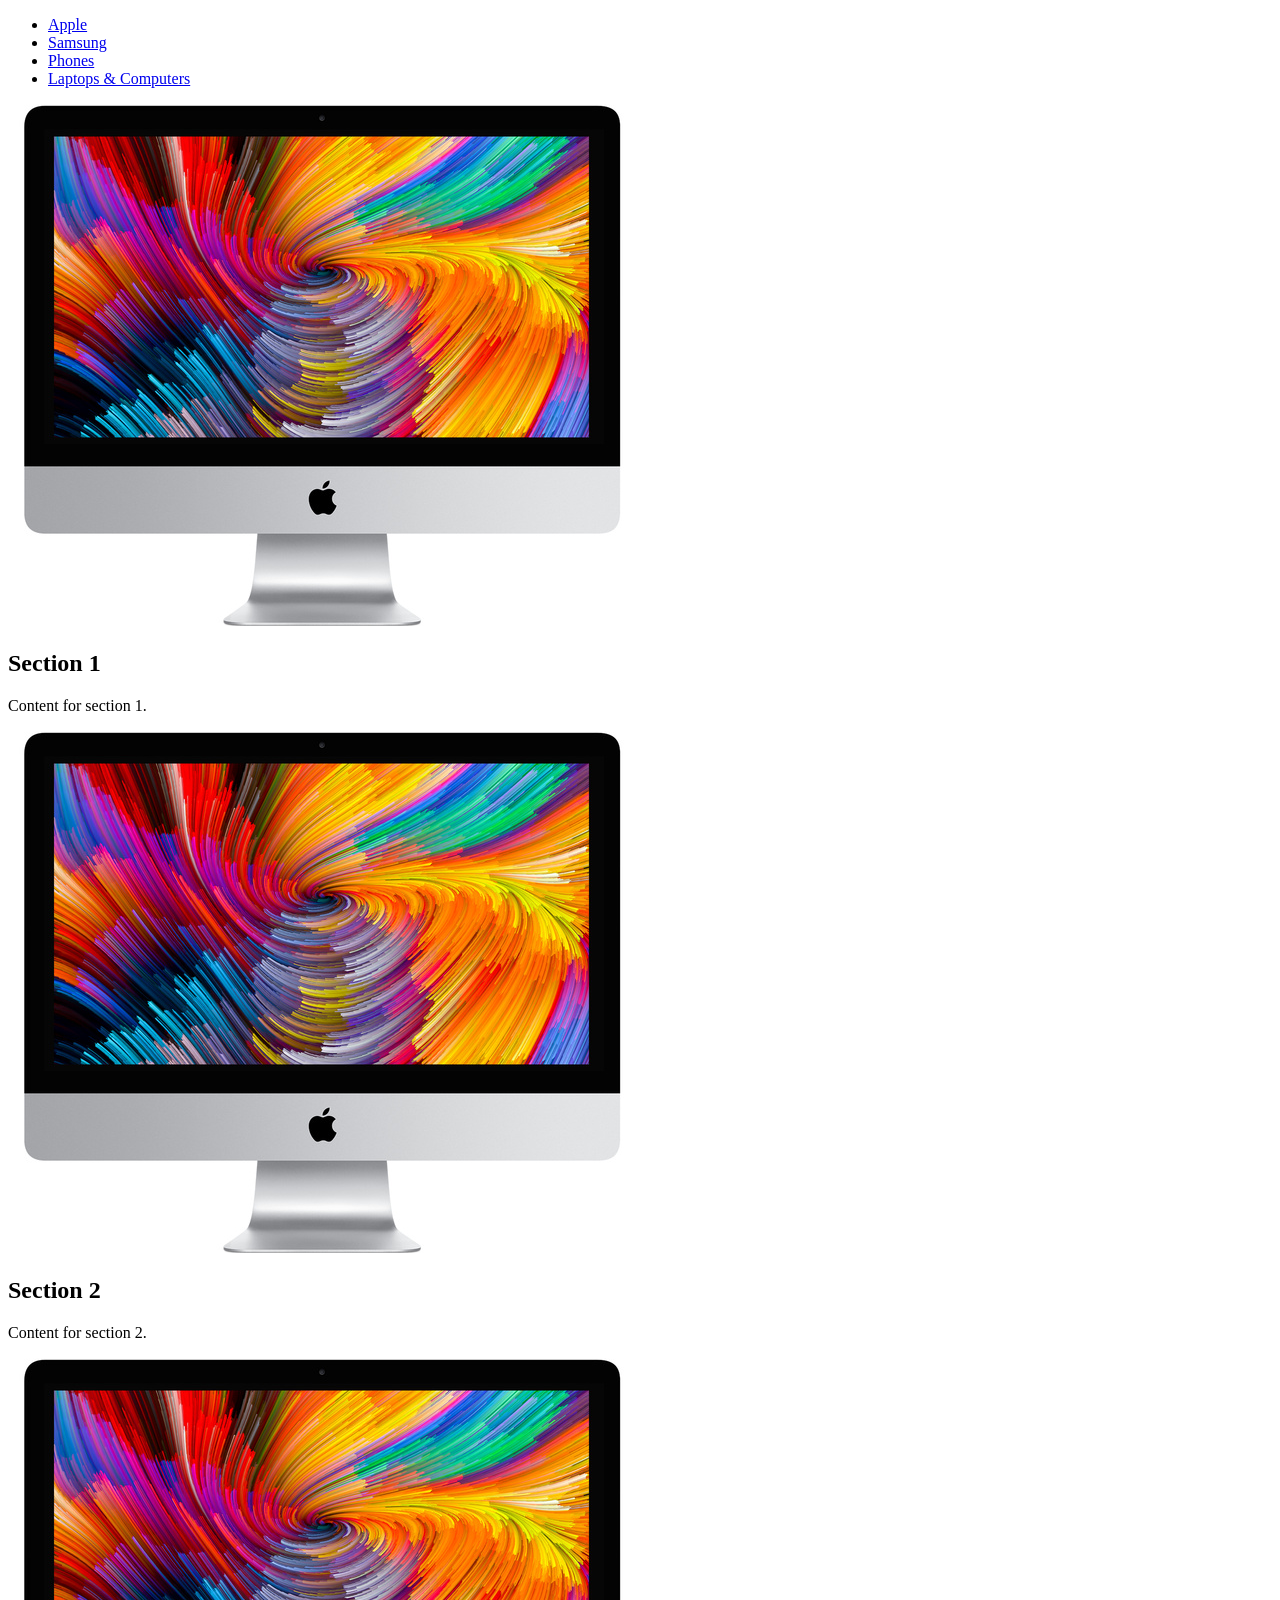
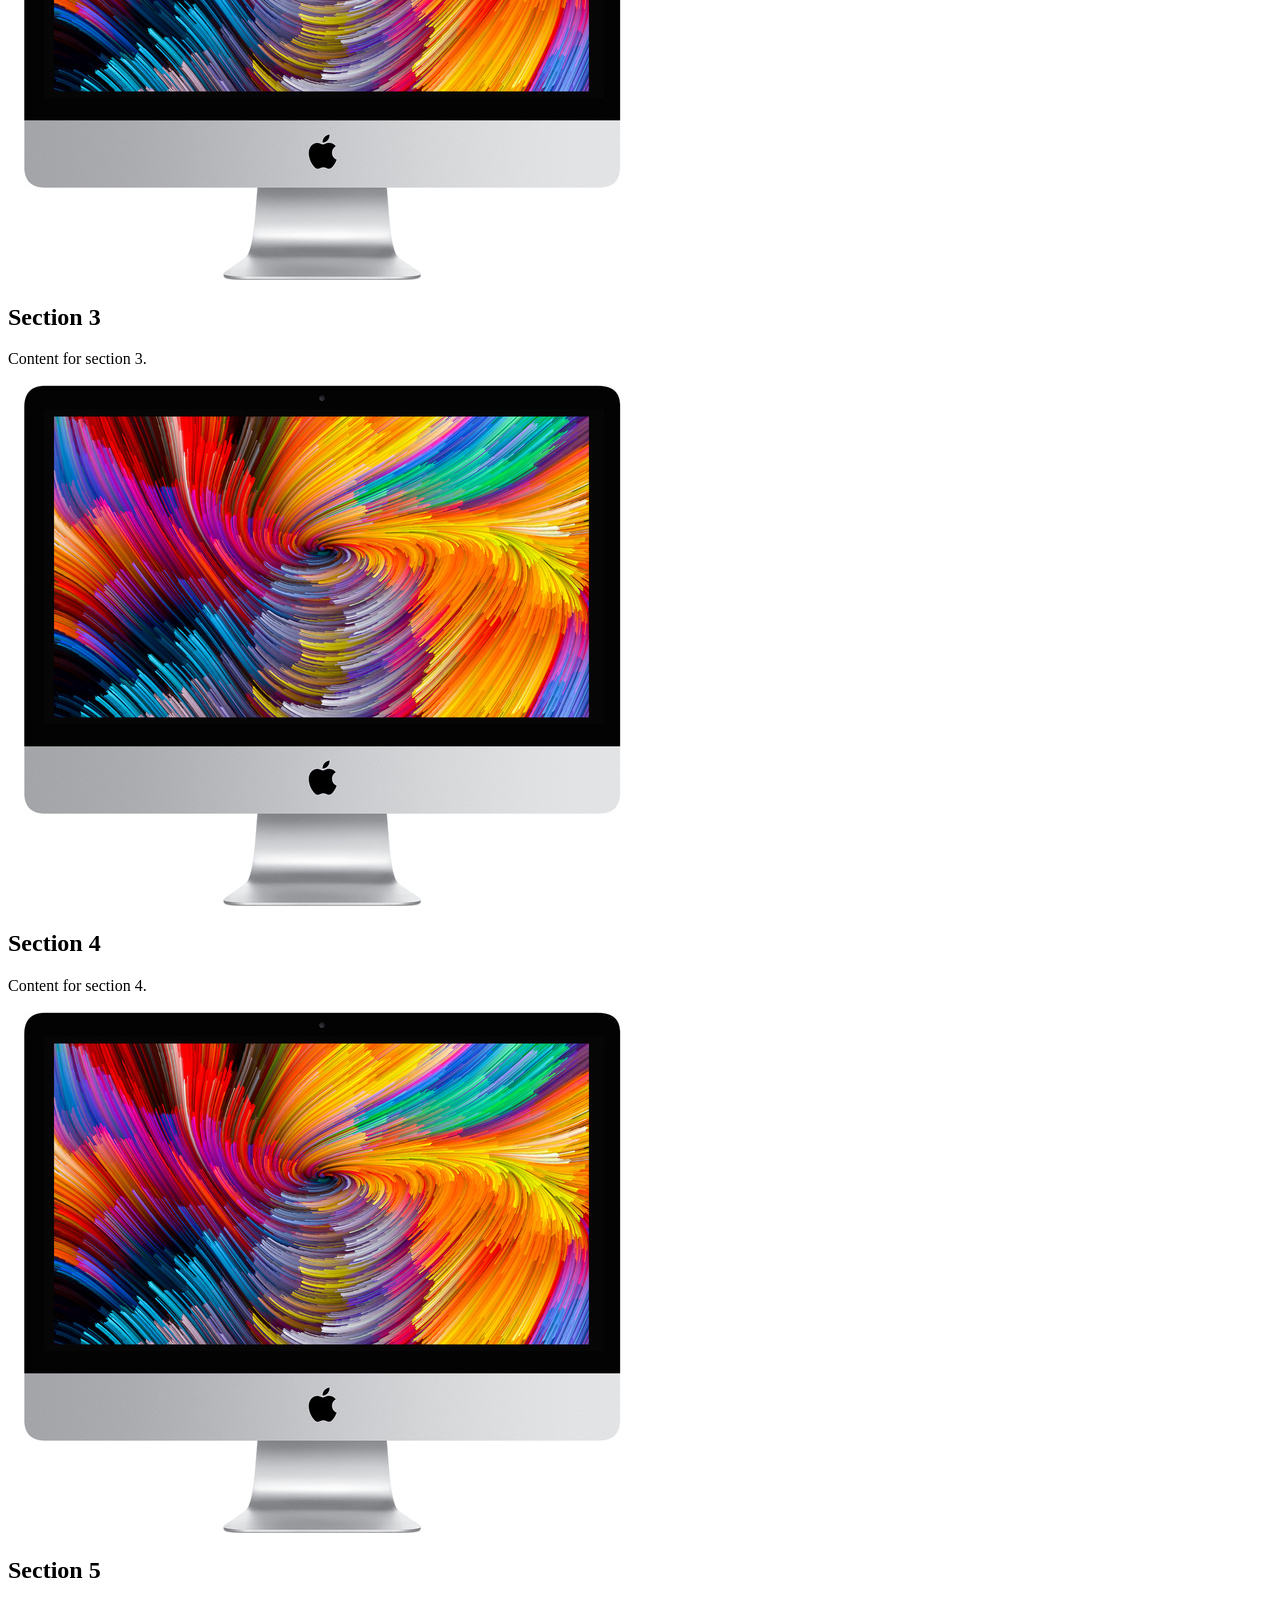
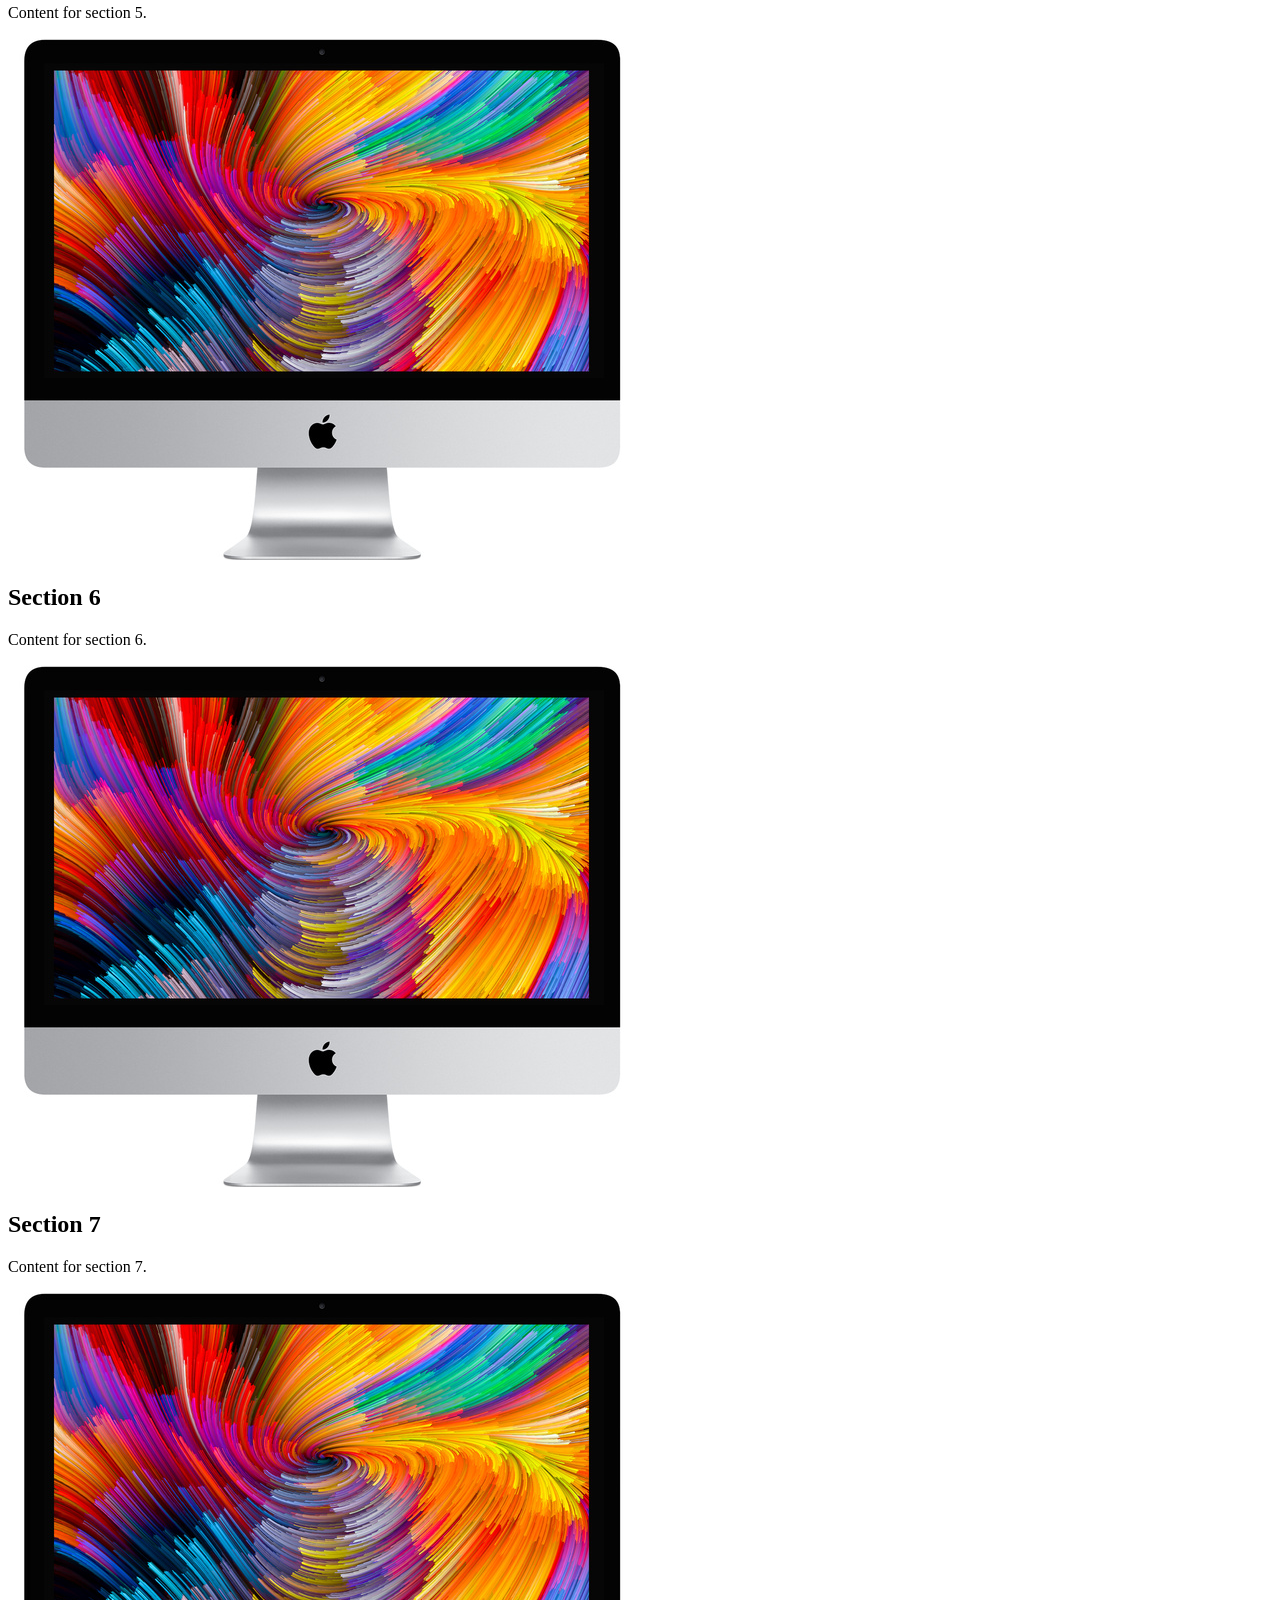
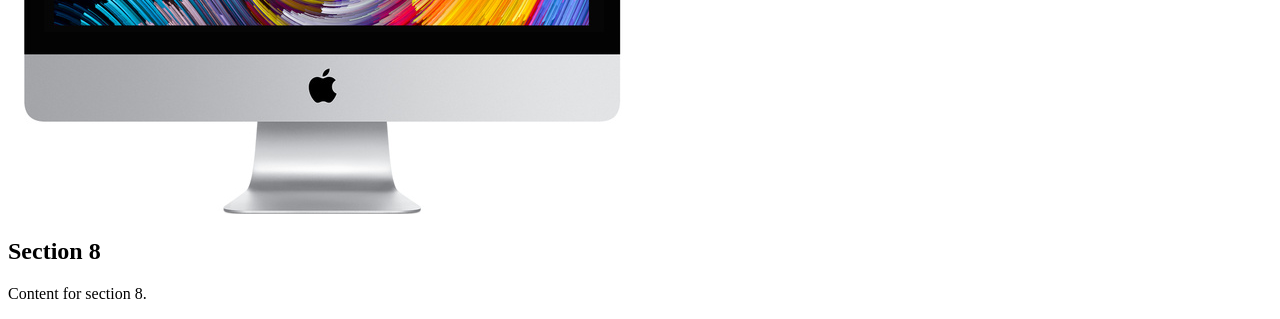
==== src/index.html @ 821ba039 "add task solution" ====
<!doctype html>
<html lang="en">
  <head>
    <meta charset="UTF-8" />
    <meta
      name="viewport"
      content="width=device-width, initial-scale=1.0"
    />
    <title>Catalog Page</title>
    <link
      rel="stylesheet"
      href="styles/index.scss"
    />
  </head>
  <body>
    <header
      class="header"
      data-qa="header"
    >
      <nav class="nav">
        <ul
          class="nav__list"
          data-qa="nav-list"
        >
          <li>
            <a
              href="#section-1"
              class="nav__link is-active"
              data-qa="nav-link-apple"
            >
              Apple
            </a>
          </li>
          <li>
            <a
              href="#section-2"
              class="nav__link"
              data-qa="nav-link-samsung"
            >
              Samsung
            </a>
          </li>
          <li>
            <a
              href="#section-3"
              class="nav__link"
              data-qa="nav-link-phones"
            >
              Phones
            </a>
          </li>
          <li>
            <a
              href="#section-4"
              class="nav__link"
              data-qa="nav-link-laptops"
            >
              Laptops & Computers
            </a>
          </li>
        </ul>
      </nav>
    </header>

    <main class="main-content">
      <section
        class="section"
        id="section-1"
        data-qa="section-1"
      >
        <img
          src="images/imac.jpeg"
          alt="Image for Section 1"
          class="section__image"
        />
        <h2>Section 1</h2>
        <p>Content for section 1.</p>
      </section>

      <section
        class="section"
        id="section-2"
        data-qa="section-2"
      >
        <img
          src="images/imac.jpeg"
          alt="Image for Section 2"
          class="section__image"
        />
        <h2>Section 2</h2>
        <p>Content for section 2.</p>
      </section>

      <section
        class="section"
        id="section-3"
        data-qa="section-3"
      >
        <img
          src="images/imac.jpeg"
          alt="Image for Section 3"
          class="section__image"
        />
        <h2>Section 3</h2>
        <p>Content for section 3.</p>
      </section>

      <section
        class="section"
        id="section-4"
        data-qa="section-4"
      >
        <img
          src="images/imac.jpeg"
          alt="Image for Section 4"
          class="section__image"
        />
        <h2>Section 4</h2>
        <p>Content for section 4.</p>
      </section>

      <section
        class="section"
        id="section-5"
        data-qa="section-5"
      >
        <img
          src="images/imac.jpeg"
          alt="Image for Section 5"
          class="section__image"
        />
        <h2>Section 5</h2>
        <p>Content for section 5.</p>
      </section>

      <section
        class="section"
        id="section-6"
        data-qa="section-6"
      >
        <img
          src="images/imac.jpeg"
          alt="Image for Section 6"
          class="section__image"
        />
        <h2>Section 6</h2>
        <p>Content for section 6.</p>
      </section>

      <section
        class="section"
        id="section-7"
        data-qa="section-7"
      >
        <img
          src="images/imac.jpeg"
          alt="Image for Section 7"
          class="section__image"
        />
        <h2>Section 7</h2>
        <p>Content for section 7.</p>
      </section>

      <section
        class="section"
        id="section-8"
        data-qa="section-8"
      >
        <img
          src="images/imac.jpeg"
          alt="Image for Section 8"
          class="section__image"
        />
        <h2>Section 8</h2>
        <p>Content for section 8.</p>
      </section>
    </main>
  </body>
</html>
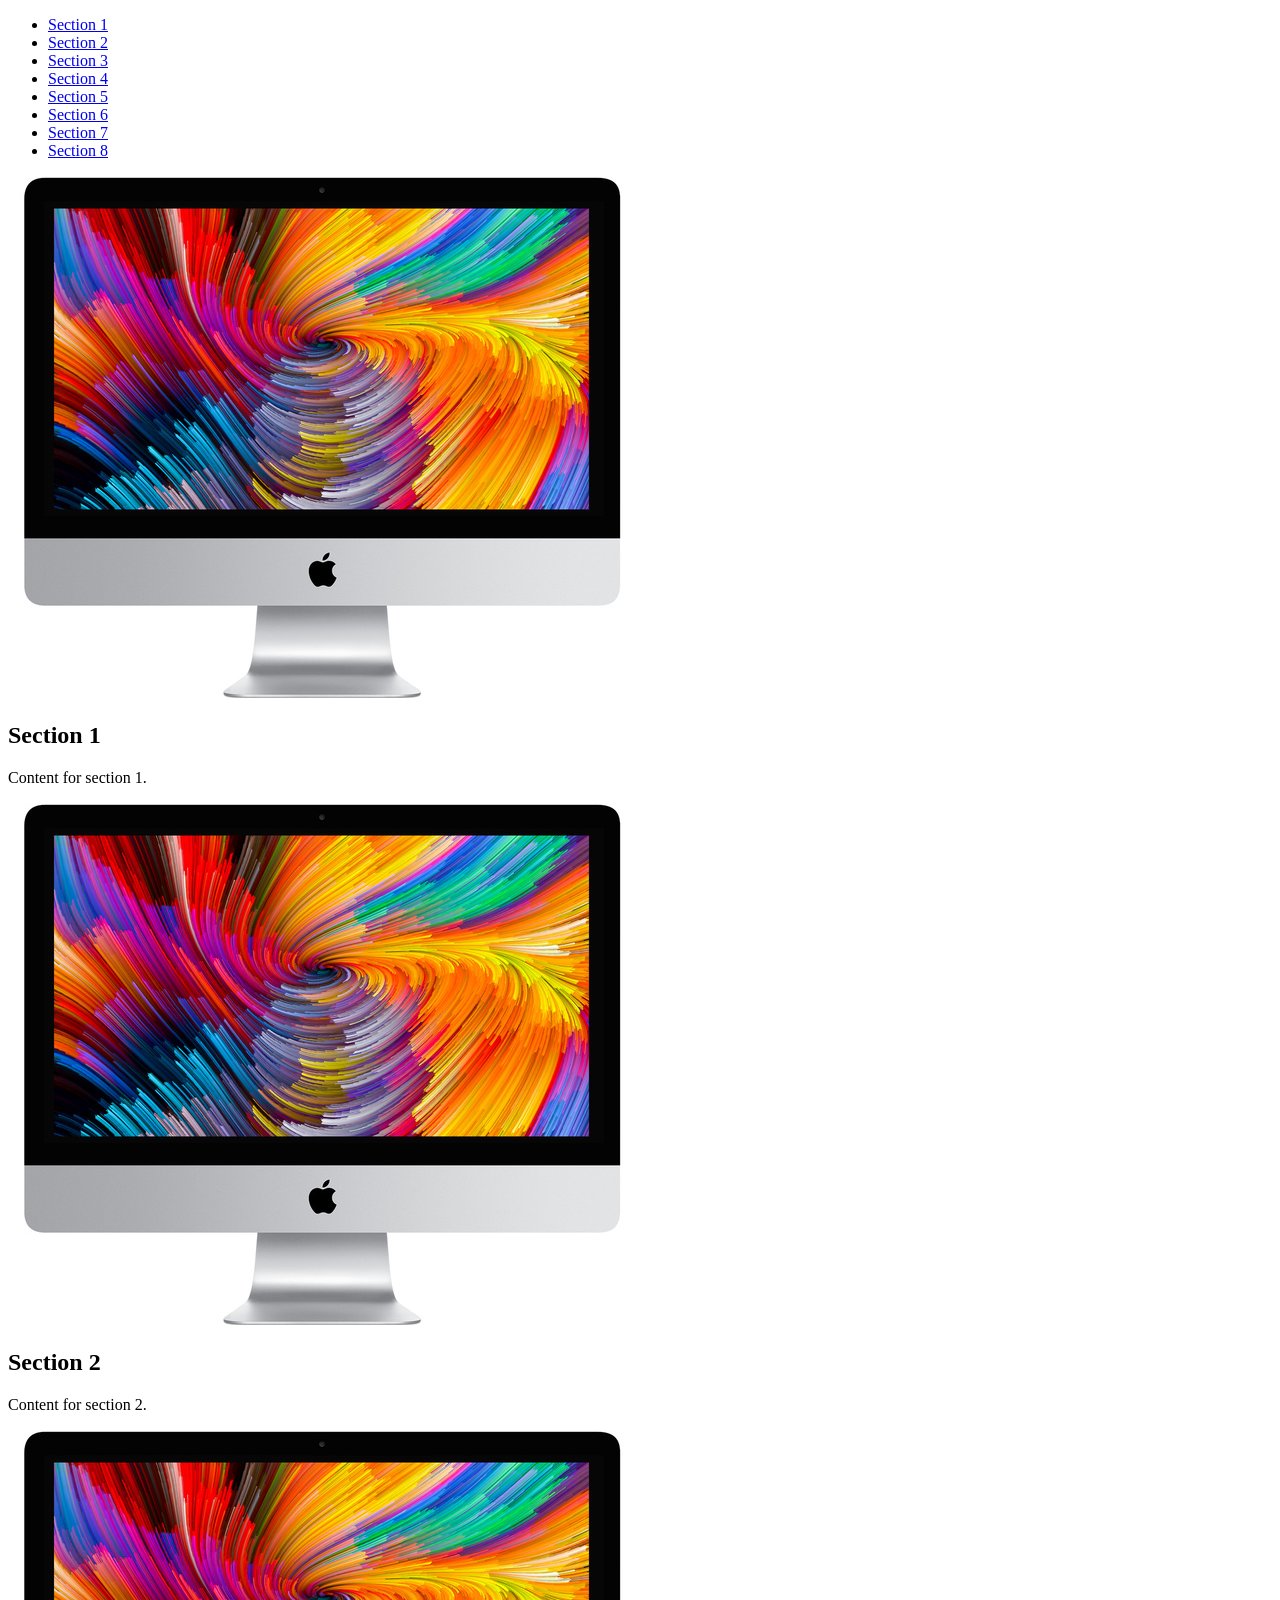
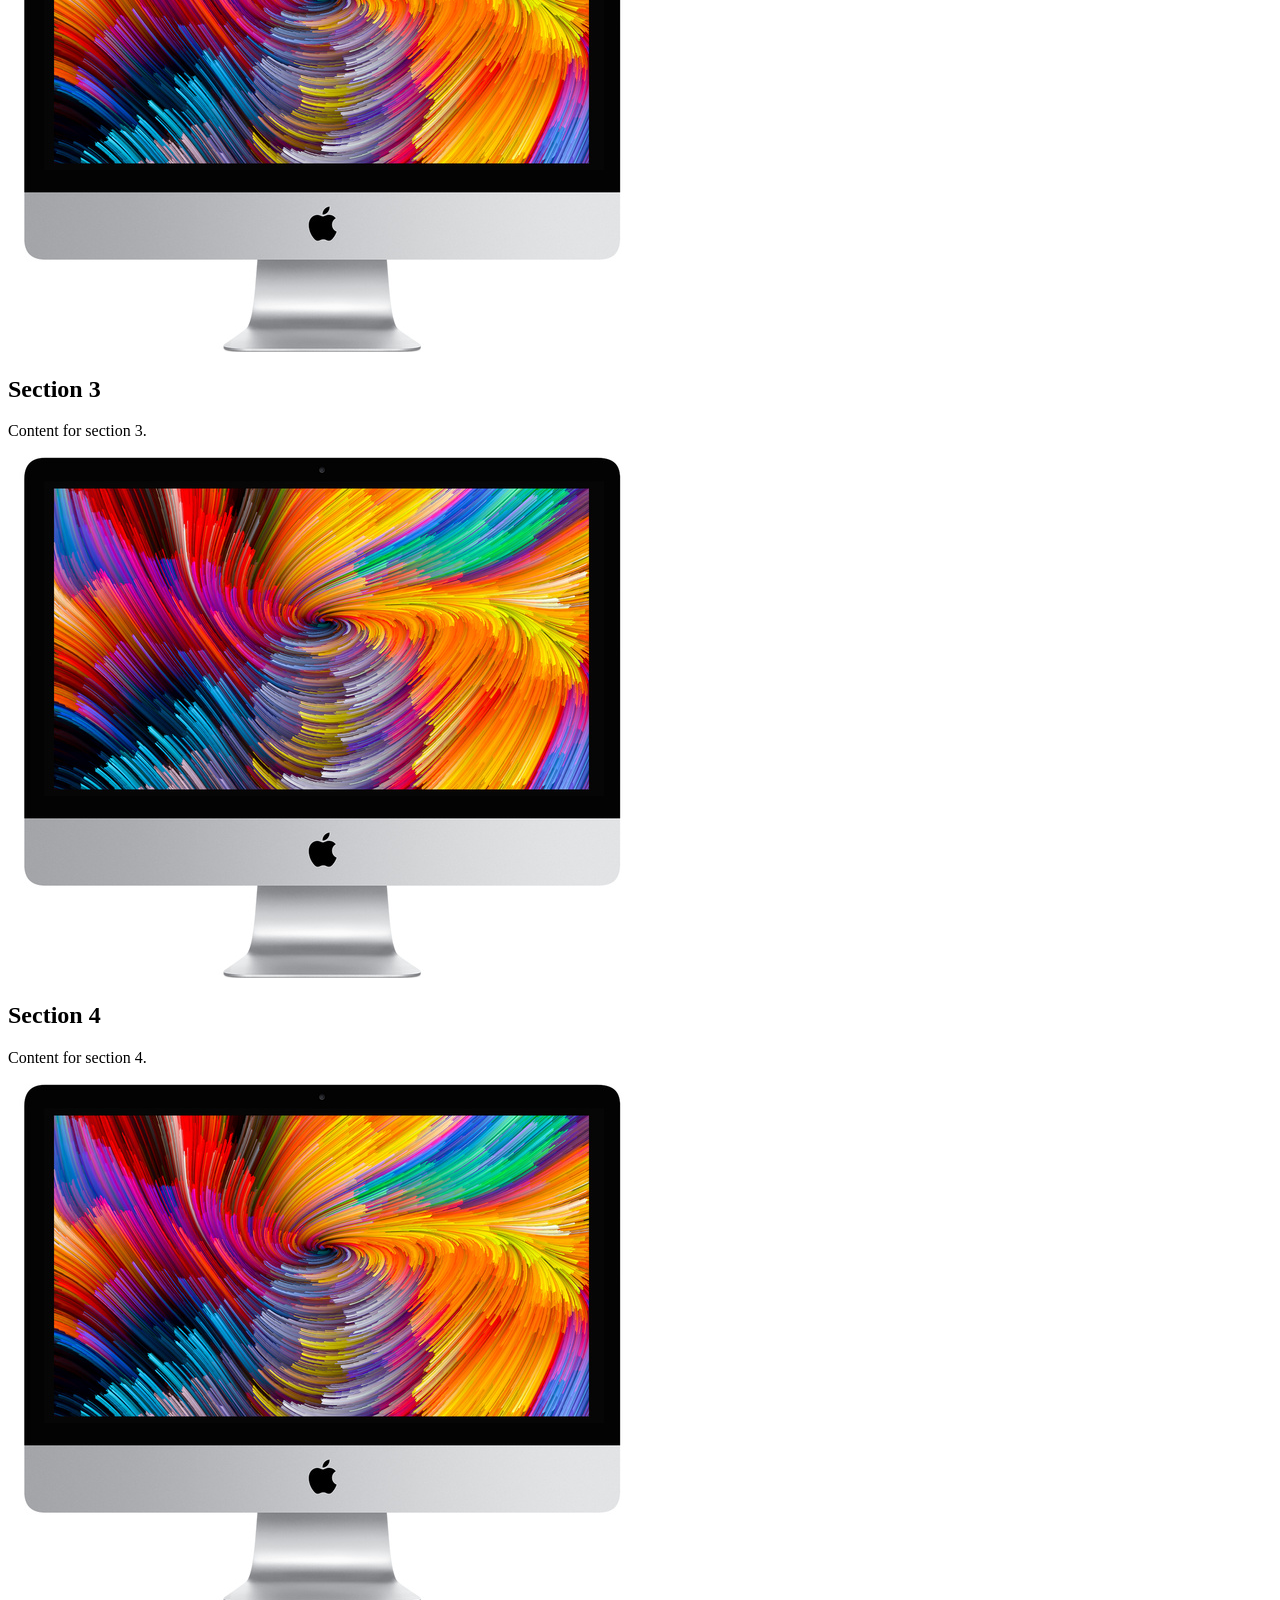
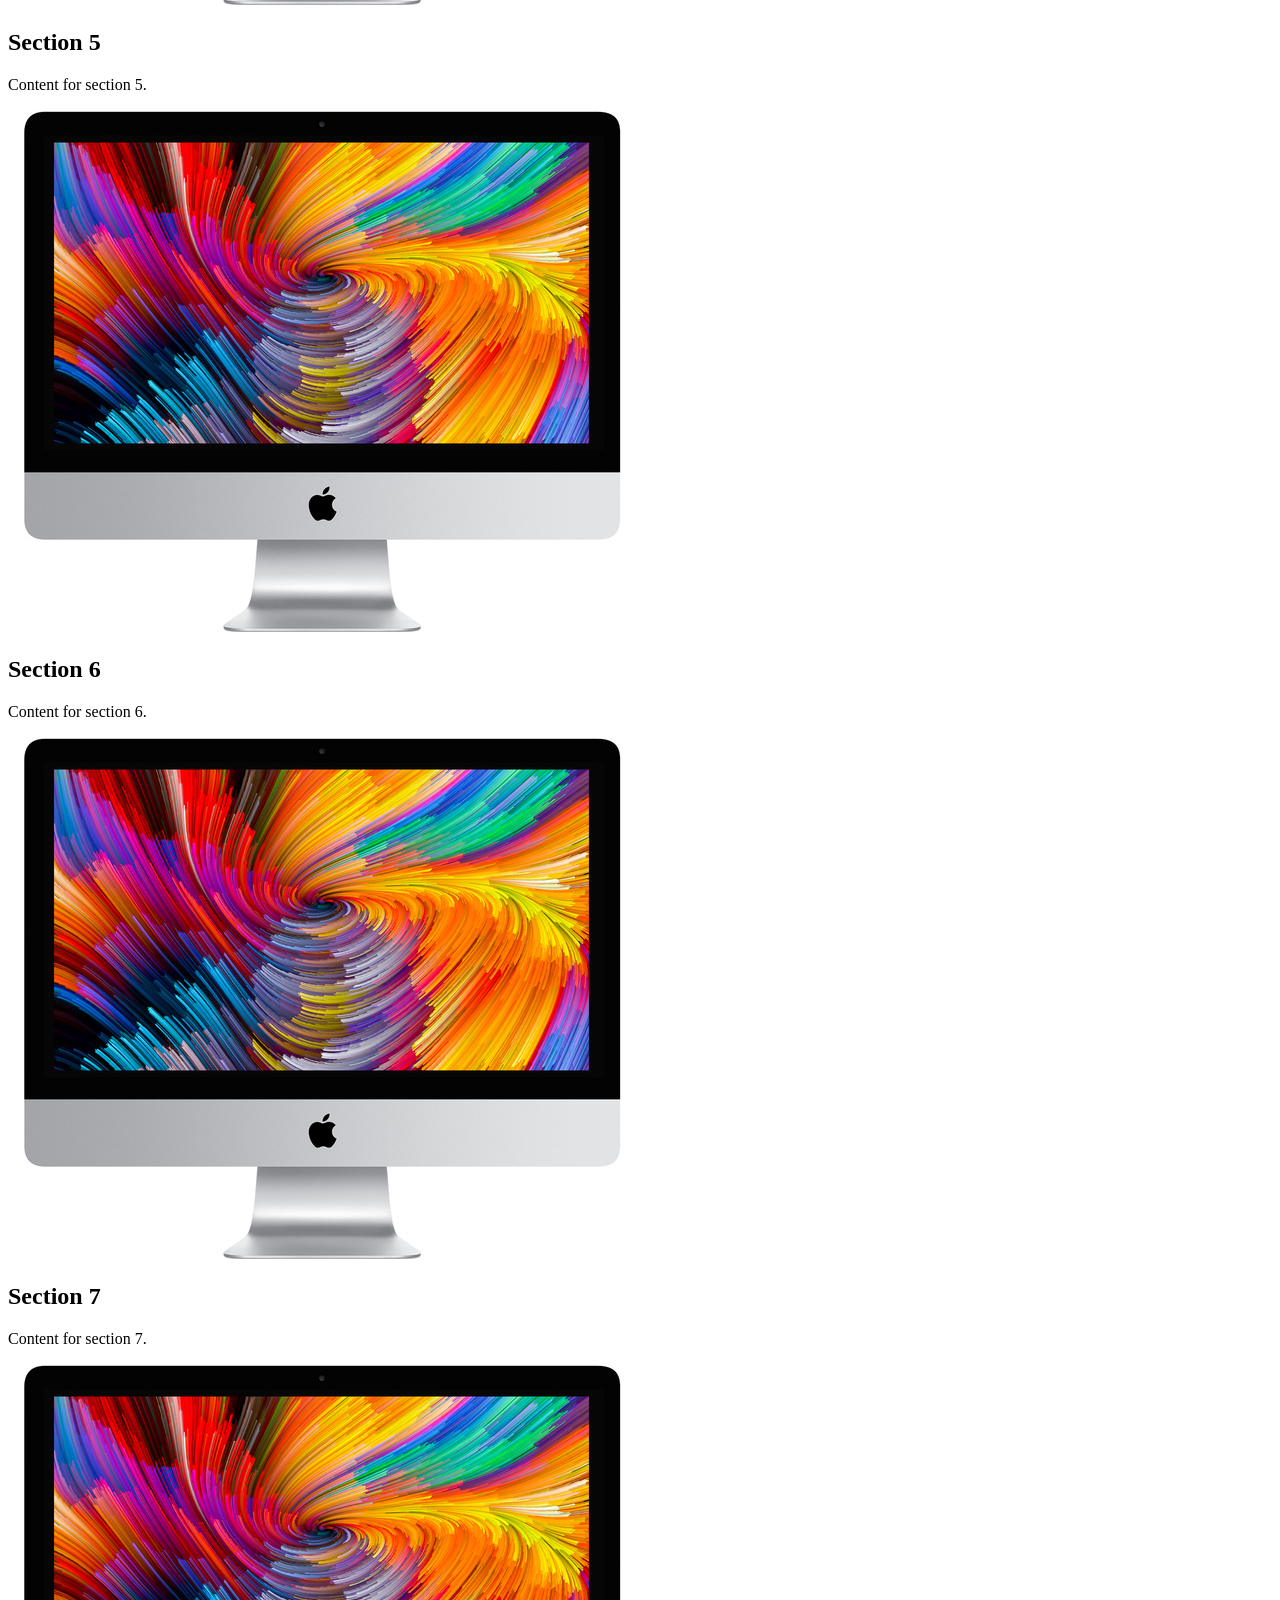
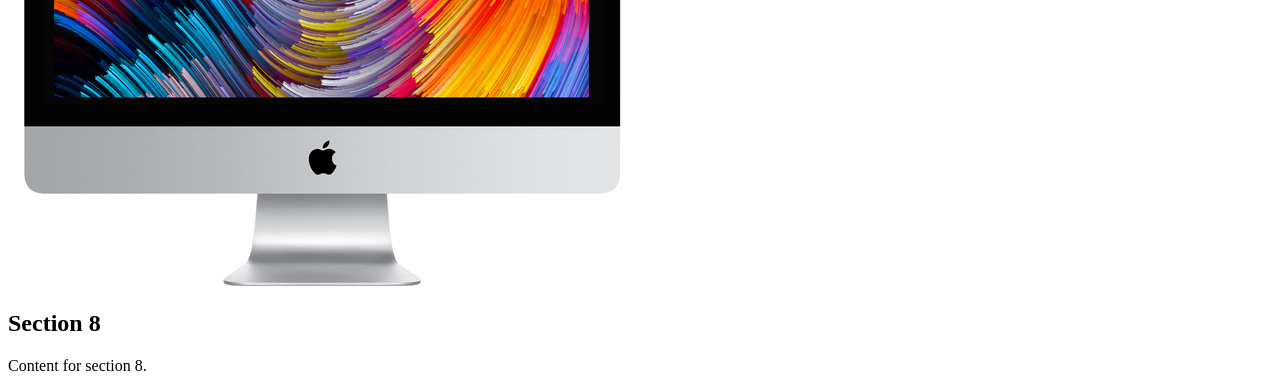
==== commit c325305c: "add task solution" ====
--- a/src/index.html
+++ b/src/index.html
@@ -28,7 +28,7 @@
               class="nav__link is-active"
               data-qa="nav-link-apple"
             >
-              Apple
+              Section 1
             </a>
           </li>
           <li>
@@ -37,7 +37,7 @@
               class="nav__link"
               data-qa="nav-link-samsung"
             >
-              Samsung
+              Section 2
             </a>
           </li>
           <li>
@@ -46,7 +46,7 @@
               class="nav__link"
               data-qa="nav-link-phones"
             >
-              Phones
+              Section 3
             </a>
           </li>
           <li>
@@ -55,7 +55,43 @@
               class="nav__link"
               data-qa="nav-link-laptops"
             >
-              Laptops & Computers
+              Section 4
+            </a>
+          </li>
+          <li>
+            <a
+              href="#section-5"
+              class="nav__link"
+              data-qa="nav-link-section-5"
+            >
+              Section 5
+            </a>
+          </li>
+          <li>
+            <a
+              href="#section-6"
+              class="nav__link"
+              data-qa="nav-link-section-6"
+            >
+              Section 6
+            </a>
+          </li>
+          <li>
+            <a
+              href="#section-7"
+              class="nav__link"
+              data-qa="nav-link-section-7"
+            >
+              Section 7
+            </a>
+          </li>
+          <li>
+            <a
+              href="#section-8"
+              class="nav__link"
+              data-qa="nav-link-section-8"
+            >
+              Section 8
             </a>
           </li>
         </ul>
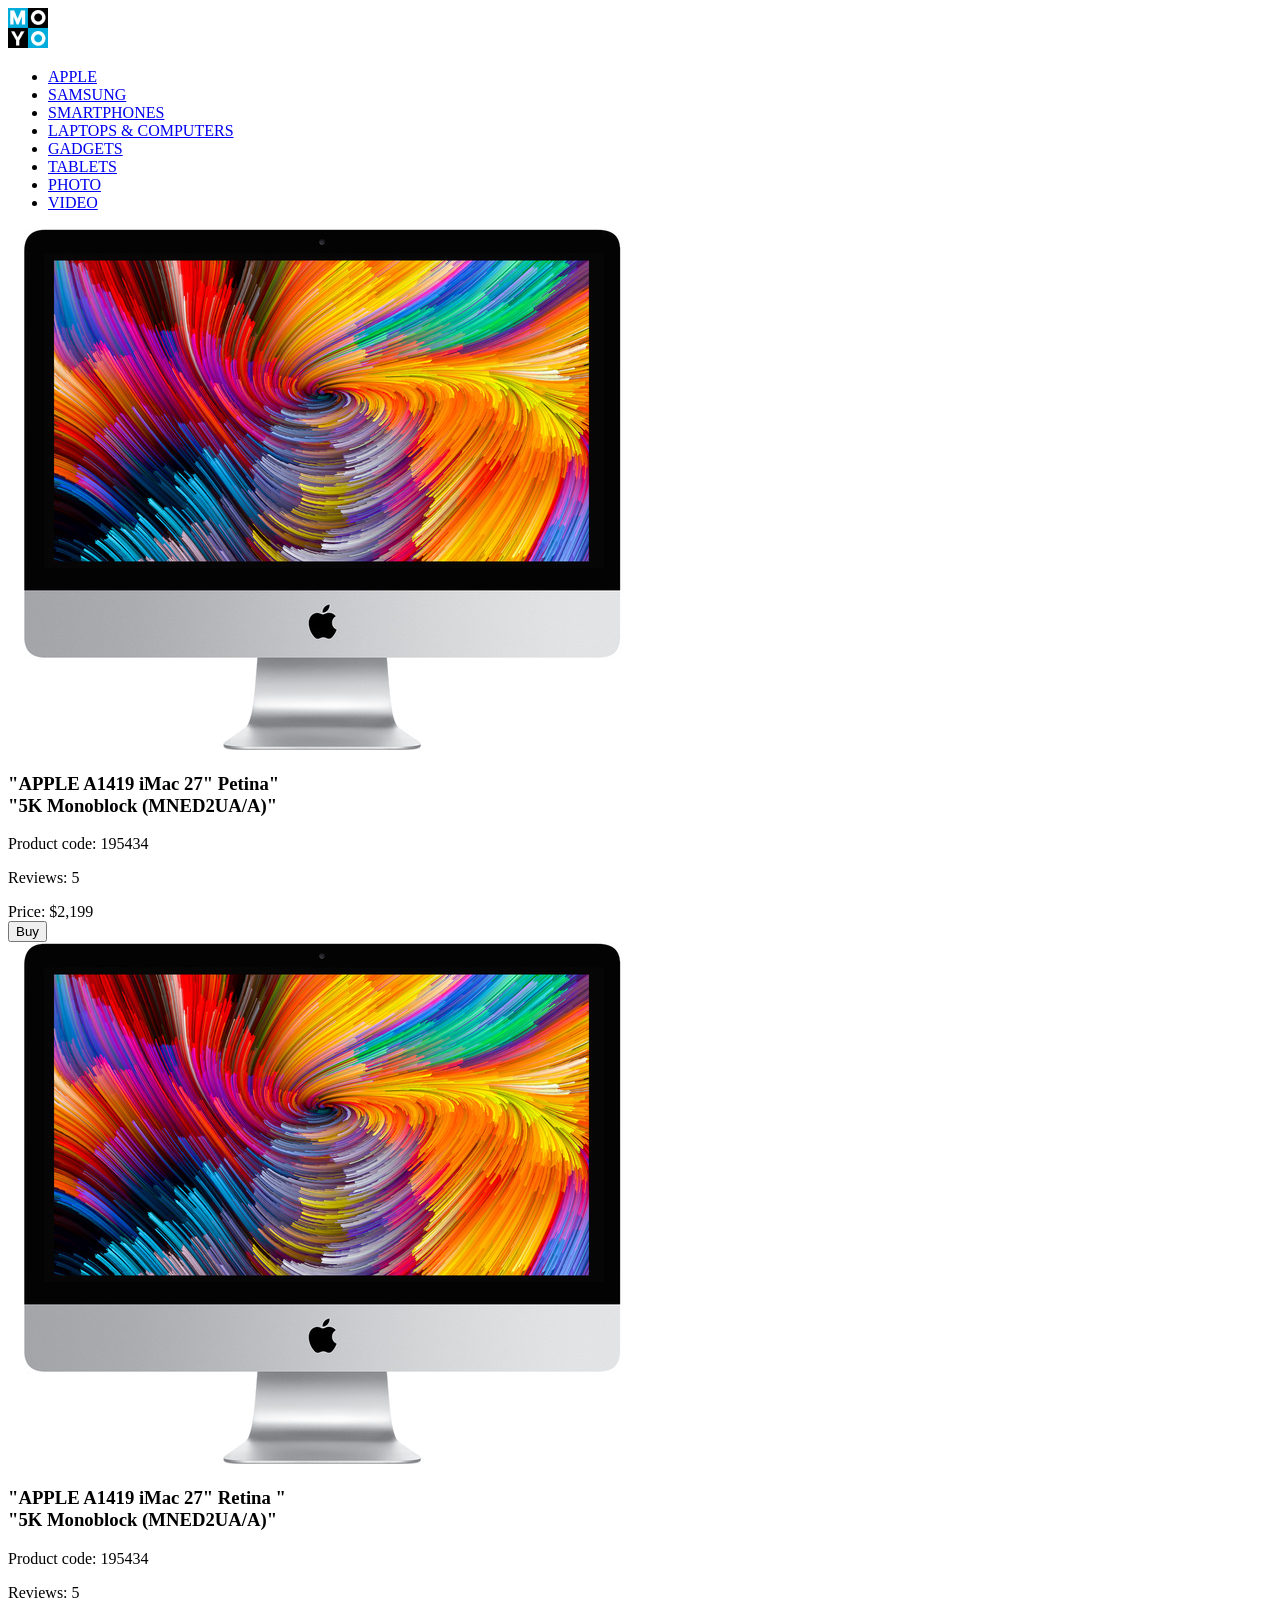
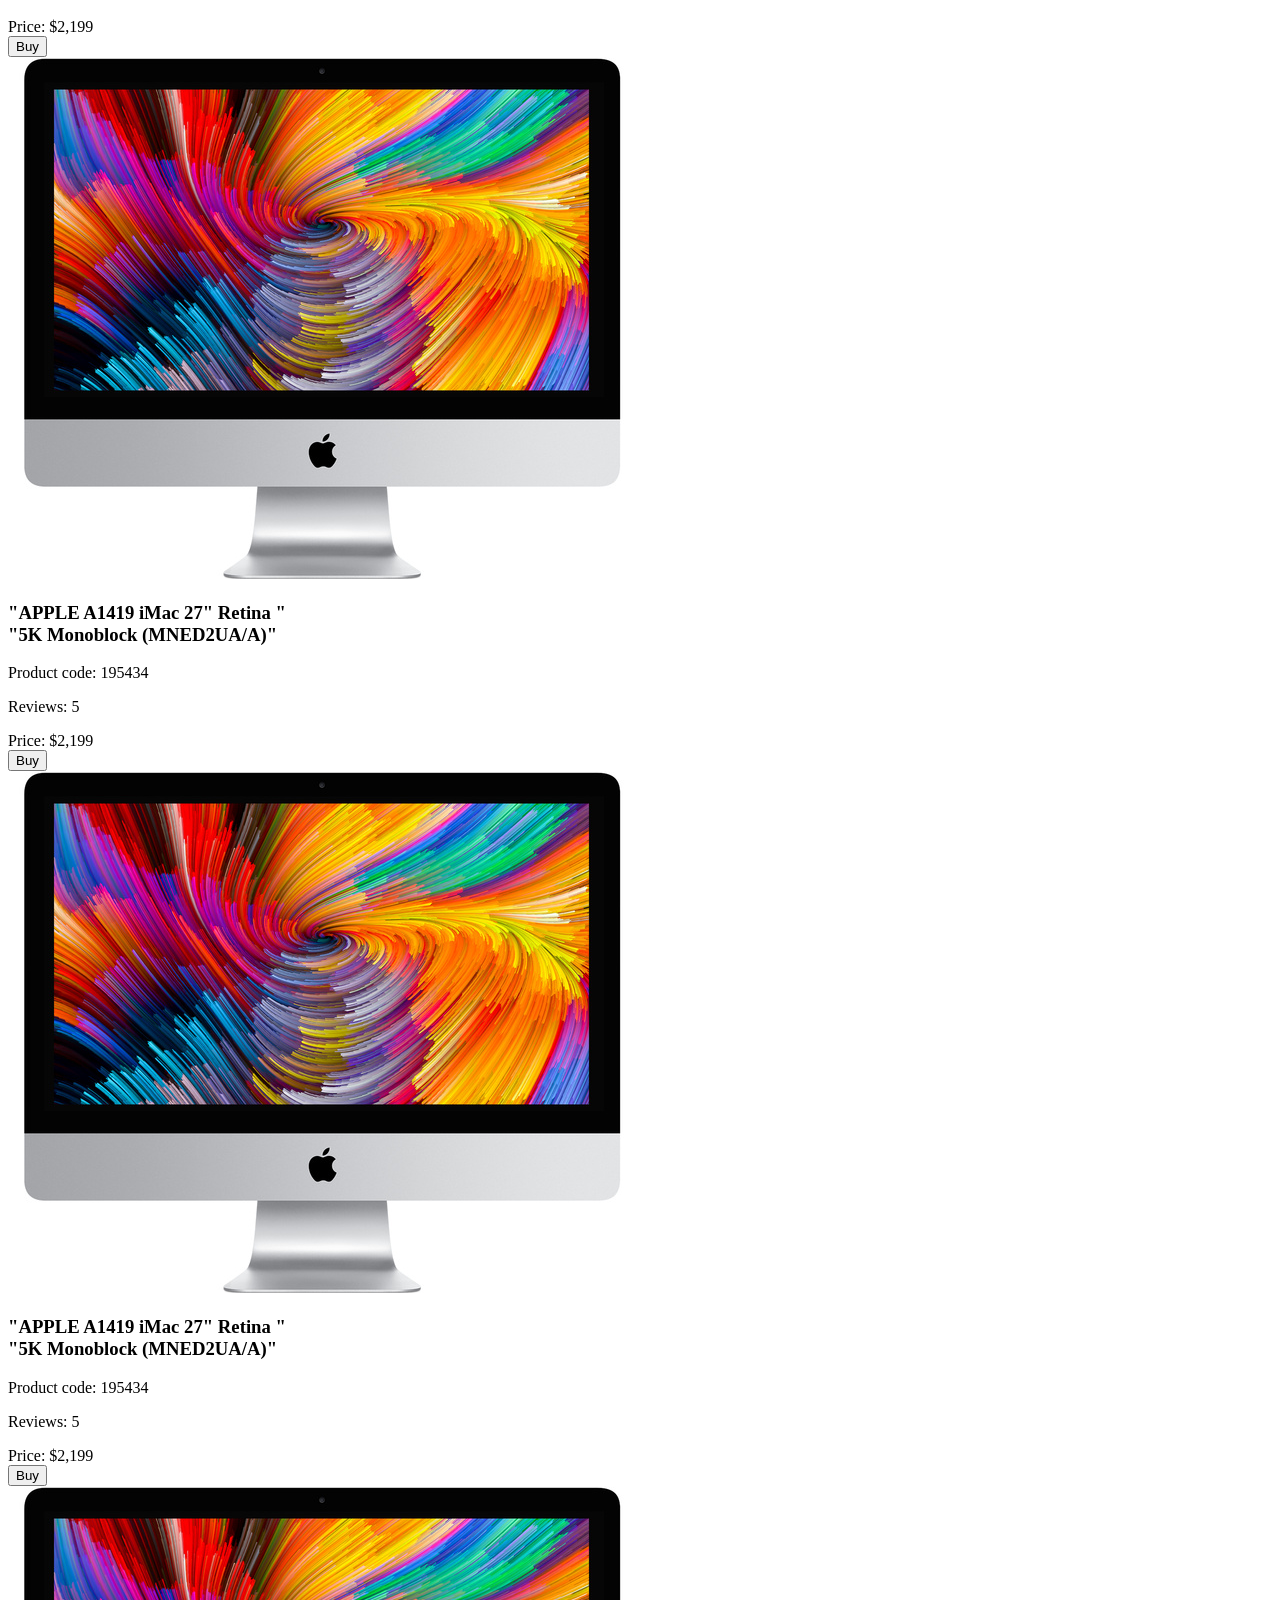
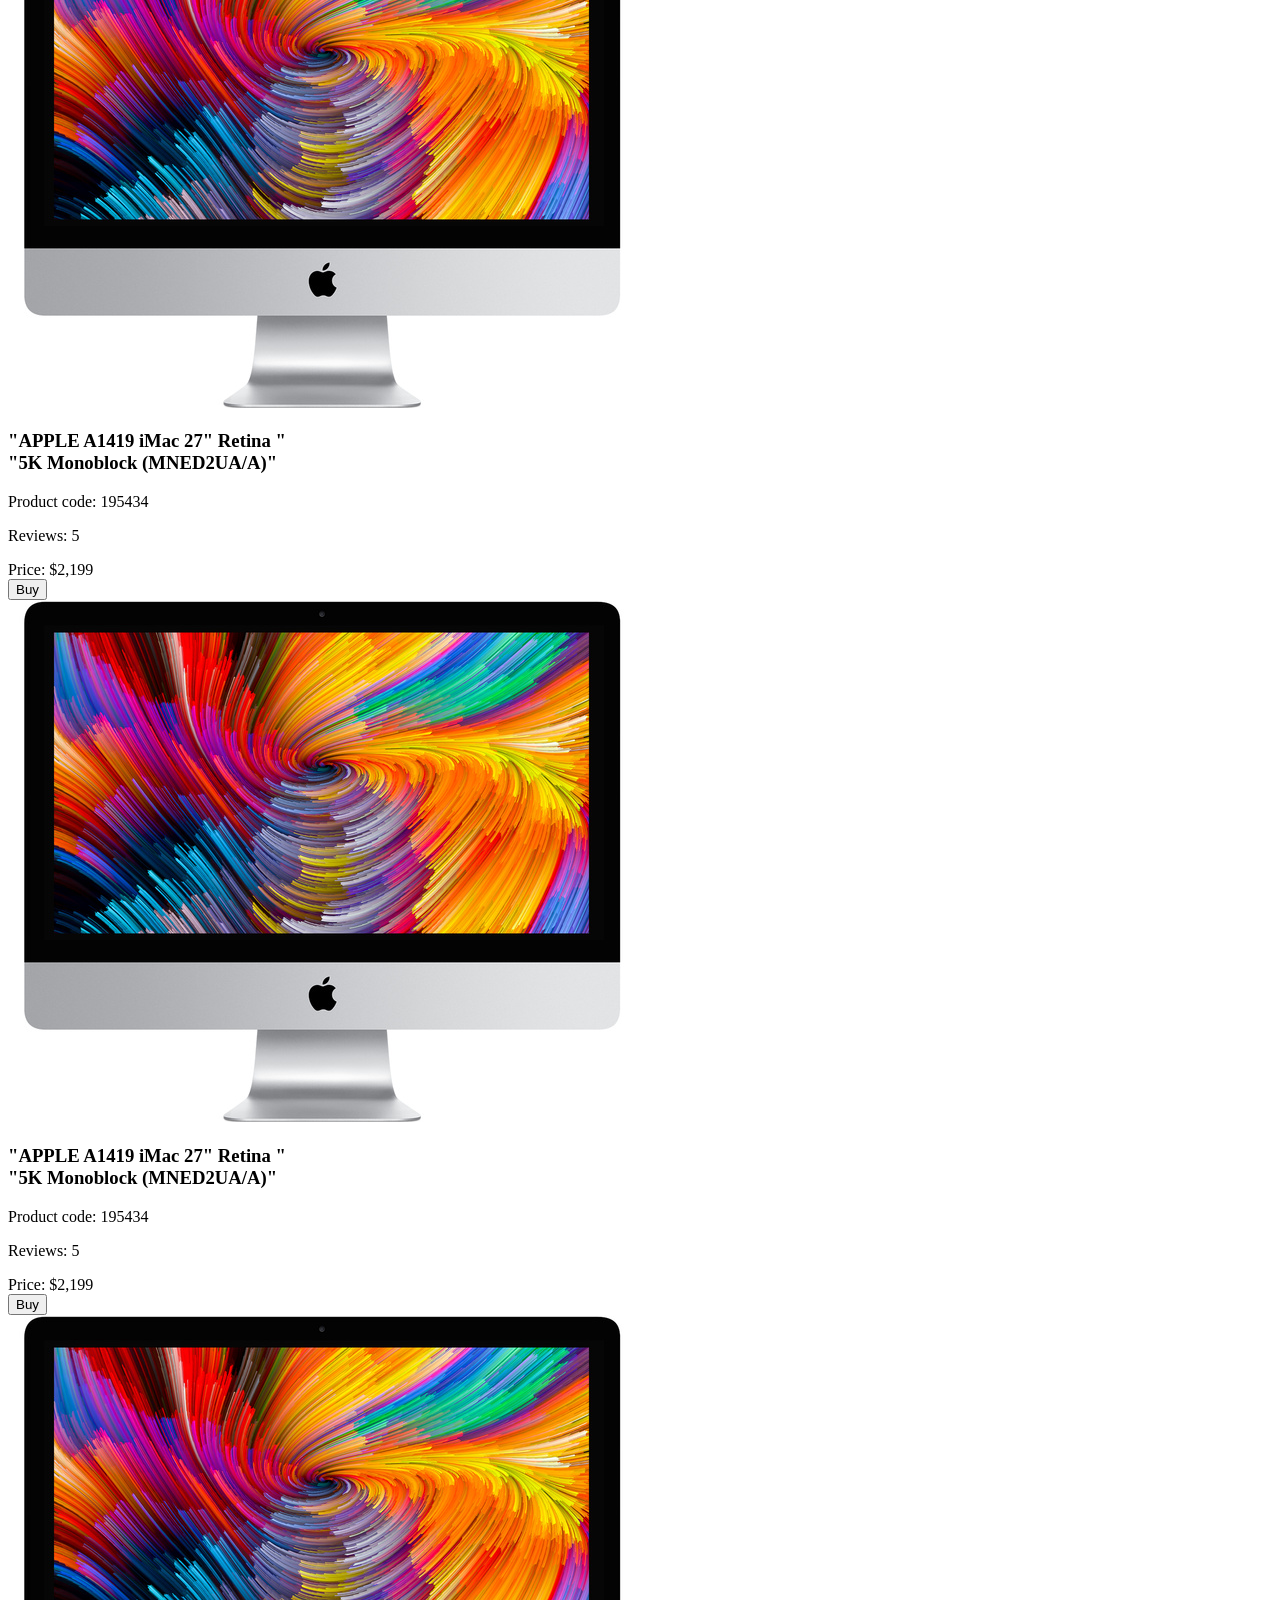
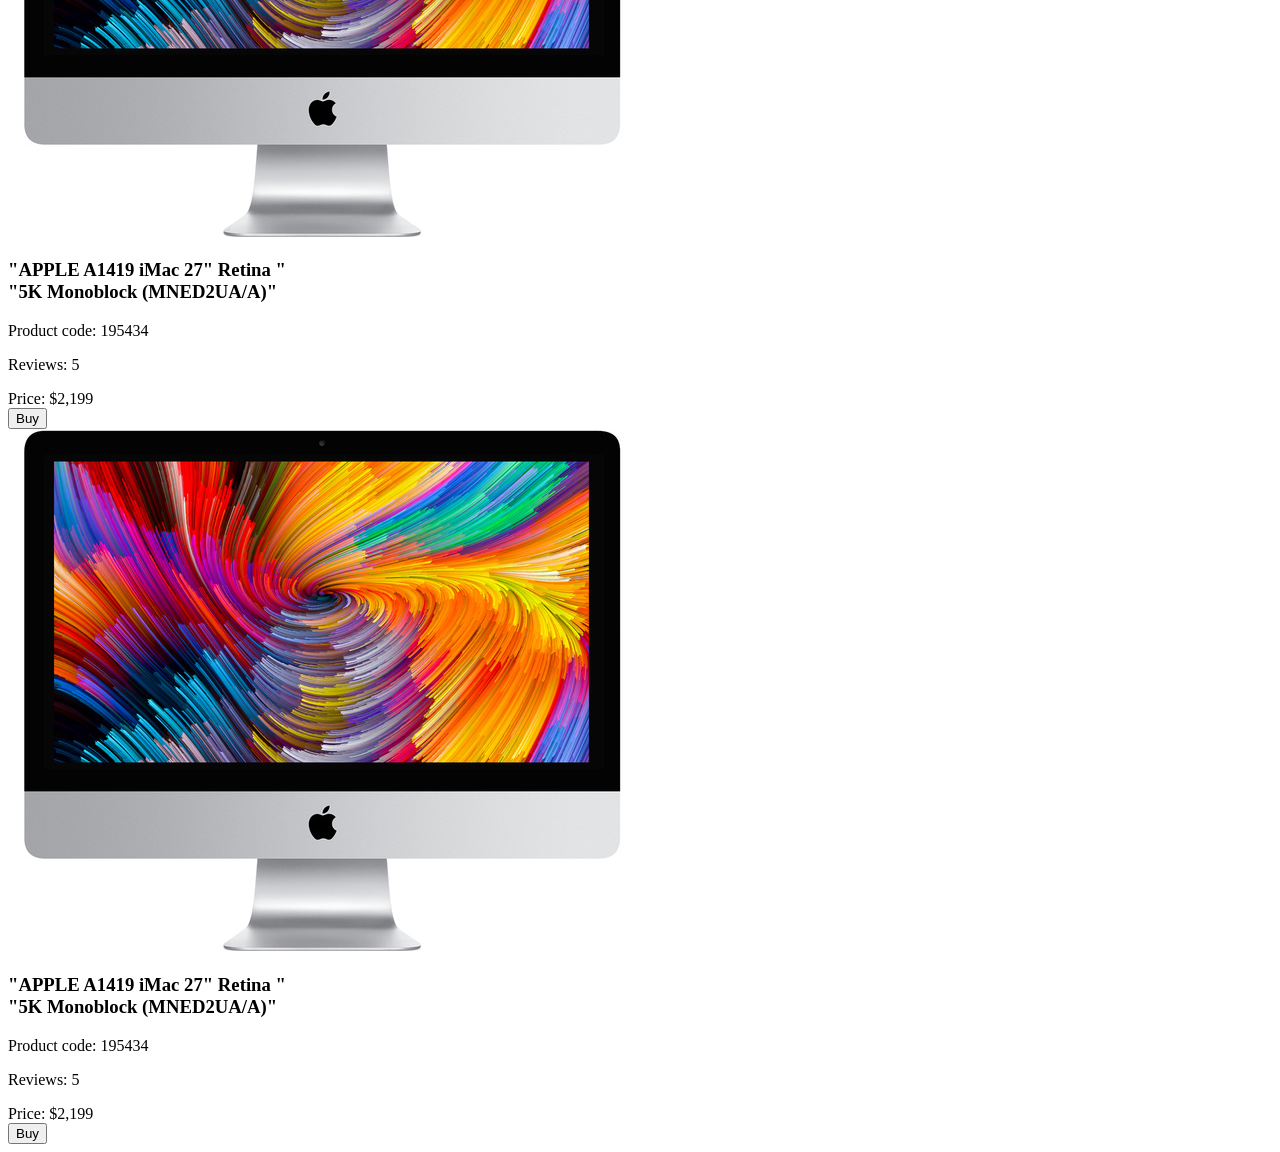
==== commit 3beb40c2: "add task solution" ====
--- a/src/index.html
+++ b/src/index.html
@@ -8,208 +8,391 @@
     />
     <title>Catalog Page</title>
     <link
+      rel="preconnect"
+      href="https://fonts.googleapis.com"
+    />
+    <link
+      rel="preconnect"
+      href="https://fonts.gstatic.com"
+    />
+    <link
+      href="https://fonts.googleapis.com/css2?family=Roboto:ital,wght@0,100..900;1,100..900&display=swap"
       rel="stylesheet"
-      href="styles/index.scss"
     />
   </head>
   <body>
-    <header
-      class="header"
-      data-qa="header"
-    >
+    <header class="header">
+      <a
+        href="#"
+        class="header__logo"
+      >
+        <img
+          src="images/logo.png"
+          alt="moyo-logo"
+        />
+      </a>
+
       <nav class="nav">
-        <ul
-          class="nav__list"
-          data-qa="nav-list"
-        >
-          <li>
-            <a
-              href="#section-1"
-              class="nav__link is-active"
-              data-qa="nav-link-apple"
-            >
-              Section 1
-            </a>
-          </li>
-          <li>
-            <a
-              href="#section-2"
-              class="nav__link"
-              data-qa="nav-link-samsung"
-            >
-              Section 2
-            </a>
-          </li>
-          <li>
-            <a
-              href="#section-3"
-              class="nav__link"
-              data-qa="nav-link-phones"
-            >
-              Section 3
-            </a>
-          </li>
-          <li>
-            <a
-              href="#section-4"
-              class="nav__link"
-              data-qa="nav-link-laptops"
-            >
-              Section 4
-            </a>
-          </li>
-          <li>
-            <a
-              href="#section-5"
-              class="nav__link"
-              data-qa="nav-link-section-5"
-            >
-              Section 5
-            </a>
-          </li>
-          <li>
-            <a
-              href="#section-6"
-              class="nav__link"
-              data-qa="nav-link-section-6"
-            >
-              Section 6
-            </a>
-          </li>
-          <li>
-            <a
-              href="#section-7"
-              class="nav__link"
-              data-qa="nav-link-section-7"
-            >
-              Section 7
-            </a>
-          </li>
-          <li>
-            <a
-              href="#section-8"
-              class="nav__link"
-              data-qa="nav-link-section-8"
-            >
-              Section 8
+        <ul class="nav__list">
+          <li class="nav__item">
+            <a
+              href="#"
+              class="is-active nav__link--is-active"
+            >
+              APPLE
+            </a>
+          </li>
+
+          <li class="nav__item">
+            <a
+              href="#"
+              class="nav__link"
+            >
+              SAMSUNG
+            </a>
+          </li>
+
+          <li class="nav__item">
+            <a
+              href="#"
+              class="nav__link"
+            >
+              SMARTPHONES
+            </a>
+          </li>
+
+          <li class="nav__item">
+            <a
+              href="#"
+              class="nav__link"
+              data-qa="nav-hover"
+            >
+              LAPTOPS & COMPUTERS
+            </a>
+          </li>
+
+          <li class="nav__item">
+            <a
+              href="#"
+              class="nav__link"
+            >
+              GADGETS
+            </a>
+          </li>
+
+          <li class="nav__item">
+            <a
+              href="#"
+              class="nav__link"
+            >
+              TABLETS
+            </a>
+          </li>
+
+          <li class="nav__item">
+            <a
+              href="#"
+              class="nav__link"
+            >
+              PHOTO
+            </a>
+          </li>
+
+          <li class="nav__item">
+            <a
+              href="#"
+              class="nav__link"
+            >
+              VIDEO
             </a>
           </li>
         </ul>
       </nav>
     </header>
-
-    <main class="main-content">
-      <section
-        class="section"
-        id="section-1"
-        data-qa="section-1"
+    <main class="catalog">
+      <article
+        class="card catalog__card"
+        data-qa="card"
       >
-        <img
-          src="images/imac.jpeg"
-          alt="Image for Section 1"
-          class="section__image"
-        />
-        <h2>Section 1</h2>
-        <p>Content for section 1.</p>
-      </section>
-
-      <section
-        class="section"
-        id="section-2"
-        data-qa="section-2"
-      >
-        <img
-          src="images/imac.jpeg"
-          alt="Image for Section 2"
-          class="section__image"
-        />
-        <h2>Section 2</h2>
-        <p>Content for section 2.</p>
-      </section>
-
-      <section
-        class="section"
-        id="section-3"
-        data-qa="section-3"
-      >
-        <img
-          src="images/imac.jpeg"
-          alt="Image for Section 3"
-          class="section__image"
-        />
-        <h2>Section 3</h2>
-        <p>Content for section 3.</p>
-      </section>
-
-      <section
-        class="section"
-        id="section-4"
-        data-qa="section-4"
-      >
-        <img
-          src="images/imac.jpeg"
-          alt="Image for Section 4"
-          class="section__image"
-        />
-        <h2>Section 4</h2>
-        <p>Content for section 4.</p>
-      </section>
-
-      <section
-        class="section"
-        id="section-5"
-        data-qa="section-5"
-      >
-        <img
-          src="images/imac.jpeg"
-          alt="Image for Section 5"
-          class="section__image"
-        />
-        <h2>Section 5</h2>
-        <p>Content for section 5.</p>
-      </section>
-
-      <section
-        class="section"
-        id="section-6"
-        data-qa="section-6"
-      >
-        <img
-          src="images/imac.jpeg"
-          alt="Image for Section 6"
-          class="section__image"
-        />
-        <h2>Section 6</h2>
-        <p>Content for section 6.</p>
-      </section>
-
-      <section
-        class="section"
-        id="section-7"
-        data-qa="section-7"
-      >
-        <img
-          src="images/imac.jpeg"
-          alt="Image for Section 7"
-          class="section__image"
-        />
-        <h2>Section 7</h2>
-        <p>Content for section 7.</p>
-      </section>
-
-      <section
-        class="section"
-        id="section-8"
-        data-qa="section-8"
-      >
-        <img
-          src="images/imac.jpeg"
-          alt="Image for Section 8"
-          class="section__image"
-        />
-        <h2>Section 8</h2>
-        <p>Content for section 8.</p>
-      </section>
+        <div class="card__header">
+          <img
+            src="images/imac.jpeg"
+            alt="APPLE A1419 iMac 27 Retina 5k image"
+            class="card__image"
+          />
+          <h3 class="card__title">
+            "APPLE A1419 iMac 27" Petina"
+            <br />
+            "5K Monoblock (MNED2UA/A)"
+          </h3>
+          <p class="card__code">Product code: 195434</p>
+        </div>
+        <div class="card__rating">
+          <div class="stars stars--4">
+            <div class="stars__star"></div>
+            <div class="stars__star"></div>
+            <div class="stars__star"></div>
+            <div class="stars__star"></div>
+            <div class="stars__star"></div>
+          </div>
+          <p class="card__reviews">Reviews: 5</p>
+        </div>
+        <div class="card__price">
+          <span class="card__price-label">Price:</span>
+          <span class="card__price-value">$2,199</span>
+        </div>
+        <button
+          class="card__button"
+          data-qa="card-hover"
+        >
+          Buy
+        </button>
+      </article>
+      <article class="card catalog__card">
+        <div class="card__header">
+          <img
+            src="images/imac.jpeg"
+            alt="APPLE A1419 iMac 27 Retina 5K image"
+            class="card__image"
+          />
+          <h3 class="card__title">
+            "APPLE A1419 iMac 27" Retina "
+            <br />
+            "5K Monoblock (MNED2UA/A)"
+          </h3>
+          <p class="card__code">Product code: 195434</p>
+        </div>
+        <div class="card__rating">
+          <div class="stars stars--4">
+            <div class="stars__star"></div>
+            <div class="stars__star"></div>
+            <div class="stars__star"></div>
+            <div class="stars__star"></div>
+            <div class="stars__star"></div>
+          </div>
+          <p class="card__reviews">Reviews: 5</p>
+        </div>
+        <div class="card__price">
+          <span class="card__price-label">Price:</span>
+          <span class="card__price-value">$2,199</span>
+        </div>
+        <button
+          class="card__button"
+          data-qa="card-hover"
+        >
+          Buy
+        </button>
+      </article>
+      <article class="card catalog__card">
+        <div class="card__header">
+          <img
+            src="images/imac.jpeg"
+            alt="APPLE A1419 iMac 27 Retina 5K image"
+            class="card__image"
+          />
+          <h3 class="card__title">
+            "APPLE A1419 iMac 27" Retina "
+            <br />
+            "5K Monoblock (MNED2UA/A)"
+          </h3>
+          <p class="card__code">Product code: 195434</p>
+        </div>
+        <div class="card__rating">
+          <div class="stars stars--4">
+            <div class="stars__star"></div>
+            <div class="stars__star"></div>
+            <div class="stars__star"></div>
+            <div class="stars__star"></div>
+            <div class="stars__star"></div>
+          </div>
+          <p class="card__reviews">Reviews: 5</p>
+        </div>
+        <div class="card__price">
+          <span class="card__price-label">Price:</span>
+          <span class="card__price-value">$2,199</span>
+        </div>
+        <button
+          class="card__button"
+          data-qa="card-hover"
+        >
+          Buy
+        </button>
+      </article>
+      <article class="card catalog__card">
+        <div class="card__header">
+          <img
+            src="images/imac.jpeg"
+            alt="APPLE A1419 iMac 27 Retina 5K image"
+            class="card__image"
+          />
+          <h3 class="card__title">
+            "APPLE A1419 iMac 27" Retina "
+            <br />
+            "5K Monoblock (MNED2UA/A)"
+          </h3>
+          <p class="card__code">Product code: 195434</p>
+        </div>
+        <div class="card__rating">
+          <div class="stars stars--4">
+            <div class="stars__star"></div>
+            <div class="stars__star"></div>
+            <div class="stars__star"></div>
+            <div class="stars__star"></div>
+            <div class="stars__star"></div>
+          </div>
+          <p class="card__reviews">Reviews: 5</p>
+        </div>
+        <div class="card__price">
+          <span class="card__price-label">Price:</span>
+          <span class="card__price-value">$2,199</span>
+        </div>
+        <button
+          class="card__button"
+          data-qa="card-hover"
+        >
+          Buy
+        </button>
+      </article>
+      <article class="card catalog__card">
+        <div class="card__header">
+          <img
+            src="images/imac.jpeg"
+            alt="APPLE A1419 iMac 27 Retina 5K image"
+            class="card__image"
+          />
+          <h3 class="card__title">
+            "APPLE A1419 iMac 27" Retina "
+            <br />
+            "5K Monoblock (MNED2UA/A)"
+          </h3>
+          <p class="card__code">Product code: 195434</p>
+        </div>
+        <div class="card__rating">
+          <div class="stars stars--4">
+            <div class="stars__star"></div>
+            <div class="stars__star"></div>
+            <div class="stars__star"></div>
+            <div class="stars__star"></div>
+            <div class="stars__star"></div>
+          </div>
+          <p class="card__reviews">Reviews: 5</p>
+        </div>
+        <div class="card__price">
+          <span class="card__price-label">Price:</span>
+          <span class="card__price-value">$2,199</span>
+        </div>
+        <button
+          class="card__button"
+          data-qa="card-hover"
+        >
+          Buy
+        </button>
+      </article>
+      <article class="card catalog__card">
+        <div class="card__header">
+          <img
+            src="images/imac.jpeg"
+            alt="APPLE A1419 iMac 27 Retina 5K image"
+            class="card__image"
+          />
+          <h3 class="card__title">
+            "APPLE A1419 iMac 27" Retina "
+            <br />
+            "5K Monoblock (MNED2UA/A)"
+          </h3>
+          <p class="card__code">Product code: 195434</p>
+        </div>
+        <div class="card__rating">
+          <div class="stars stars--4">
+            <div class="stars__star"></div>
+            <div class="stars__star"></div>
+            <div class="stars__star"></div>
+            <div class="stars__star"></div>
+            <div class="stars__star"></div>
+          </div>
+          <p class="card__reviews">Reviews: 5</p>
+        </div>
+        <div class="card__price">
+          <span class="card__price-label">Price:</span>
+          <span class="card__price-value">$2,199</span>
+        </div>
+        <button
+          class="card__button"
+          data-qa="card-hover"
+        >
+          Buy
+        </button>
+      </article>
+      <article class="card catalog__card">
+        <div class="card__header">
+          <img
+            src="images/imac.jpeg"
+            alt="APPLE A1419 iMac 27 Retina 5K image"
+            class="card__image"
+          />
+          <h3 class="card__title">
+            "APPLE A1419 iMac 27" Retina "
+            <br />
+            "5K Monoblock (MNED2UA/A)"
+          </h3>
+          <p class="card__code">Product code: 195434</p>
+        </div>
+        <div class="card__rating">
+          <div class="stars stars--4">
+            <div class="stars__star"></div>
+            <div class="stars__star"></div>
+            <div class="stars__star"></div>
+            <div class="stars__star"></div>
+            <div class="stars__star"></div>
+          </div>
+          <p class="card__reviews">Reviews: 5</p>
+        </div>
+        <div class="card__price">
+          <span class="card__price-label">Price:</span>
+          <span class="card__price-value">$2,199</span>
+        </div>
+        <button
+          class="card__button"
+          data-qa="card-hover"
+        >
+          Buy
+        </button>
+      </article>
+      <article class="card catalog__card">
+        <div class="card__header">
+          <img
+            src="images/imac.jpeg"
+            alt="APPLE A1419 iMac 27 Retina 5K image"
+            class="card__image"
+          />
+          <h3 class="card__title">
+            "APPLE A1419 iMac 27" Retina "
+            <br />
+            "5K Monoblock (MNED2UA/A)"
+          </h3>
+          <p class="card__code">Product code: 195434</p>
+        </div>
+        <div class="card__rating">
+          <div class="stars stars--4">
+            <div class="stars__star"></div>
+            <div class="stars__star"></div>
+            <div class="stars__star"></div>
+            <div class="stars__star"></div>
+            <div class="stars__star"></div>
+          </div>
+          <p class="card__reviews">Reviews: 5</p>
+        </div>
+        <div class="card__price">
+          <span class="card__price-label">Price:</span>
+          <span class="card__price-value">$2,199</span>
+        </div>
+        <button
+          class="card__button"
+          data-qa="card-hover"
+        >
+          Buy
+        </button>
+      </article>
     </main>
   </body>
 </html>
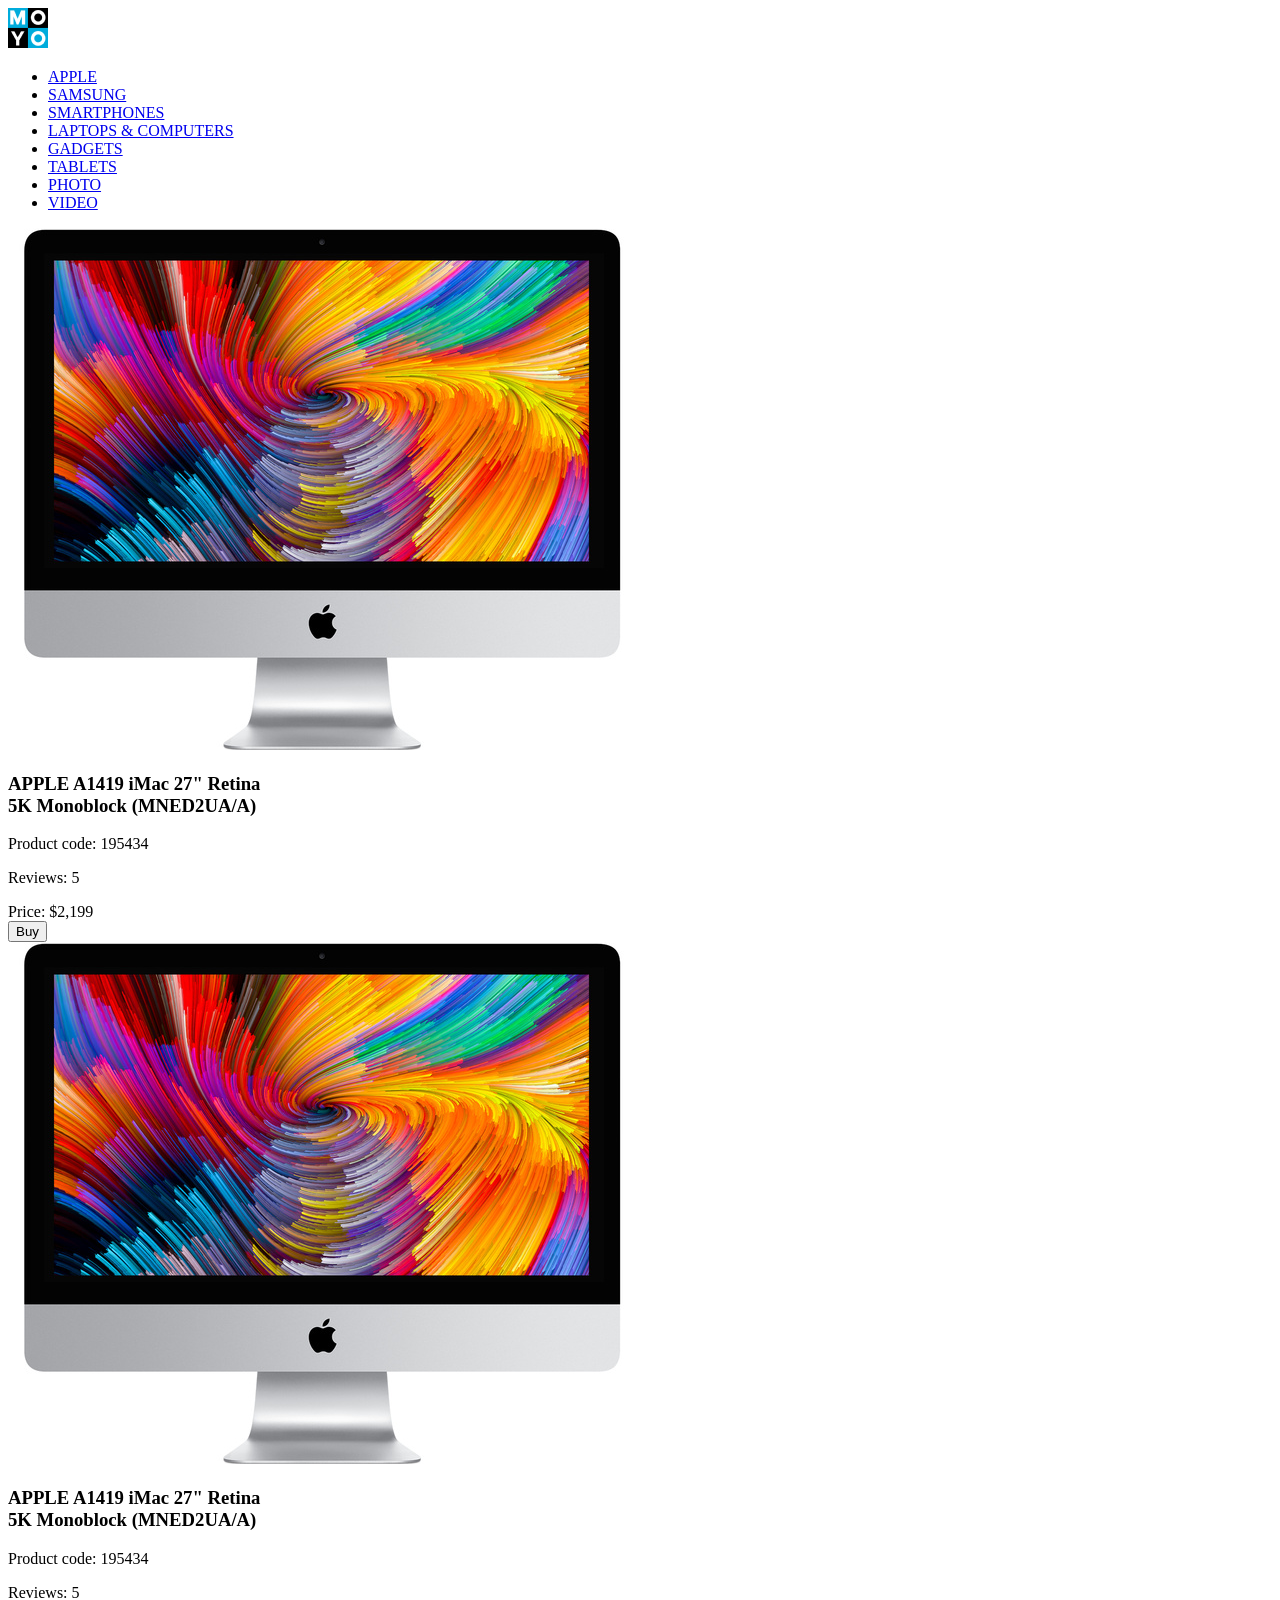
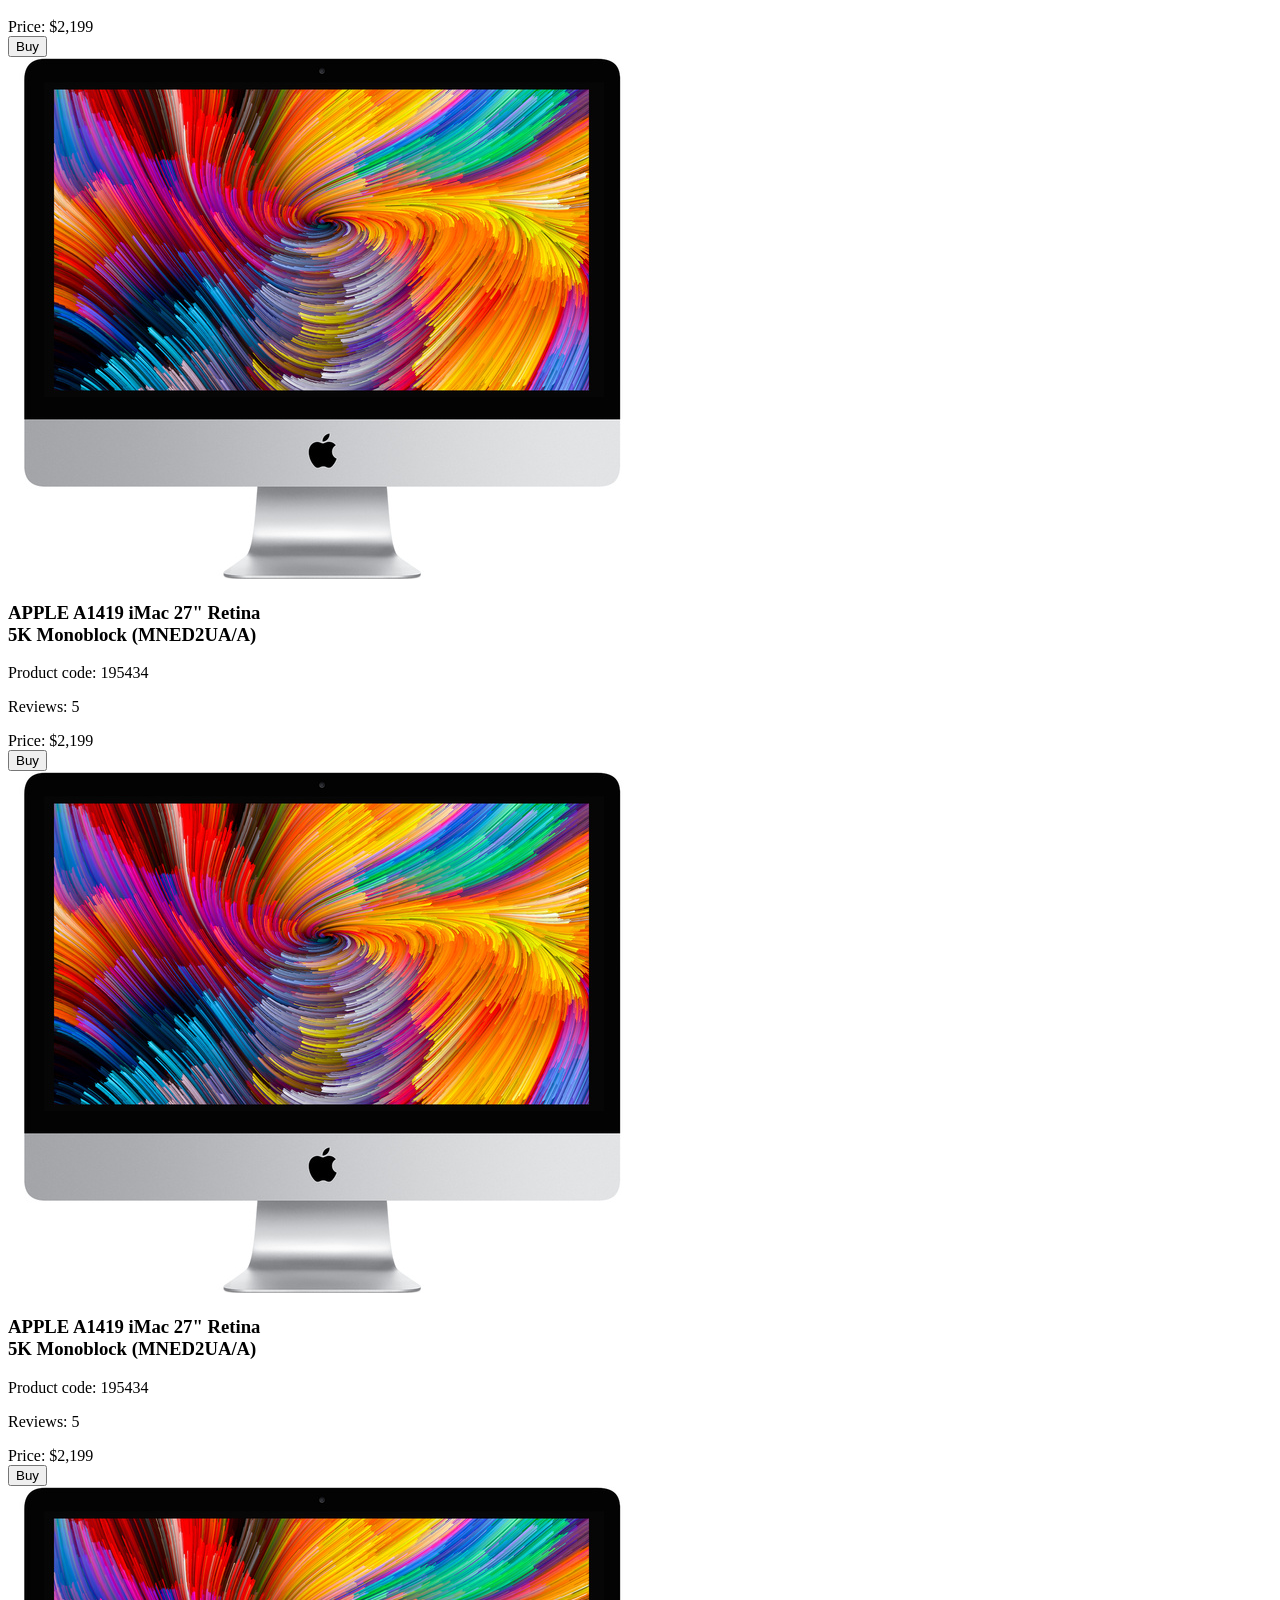
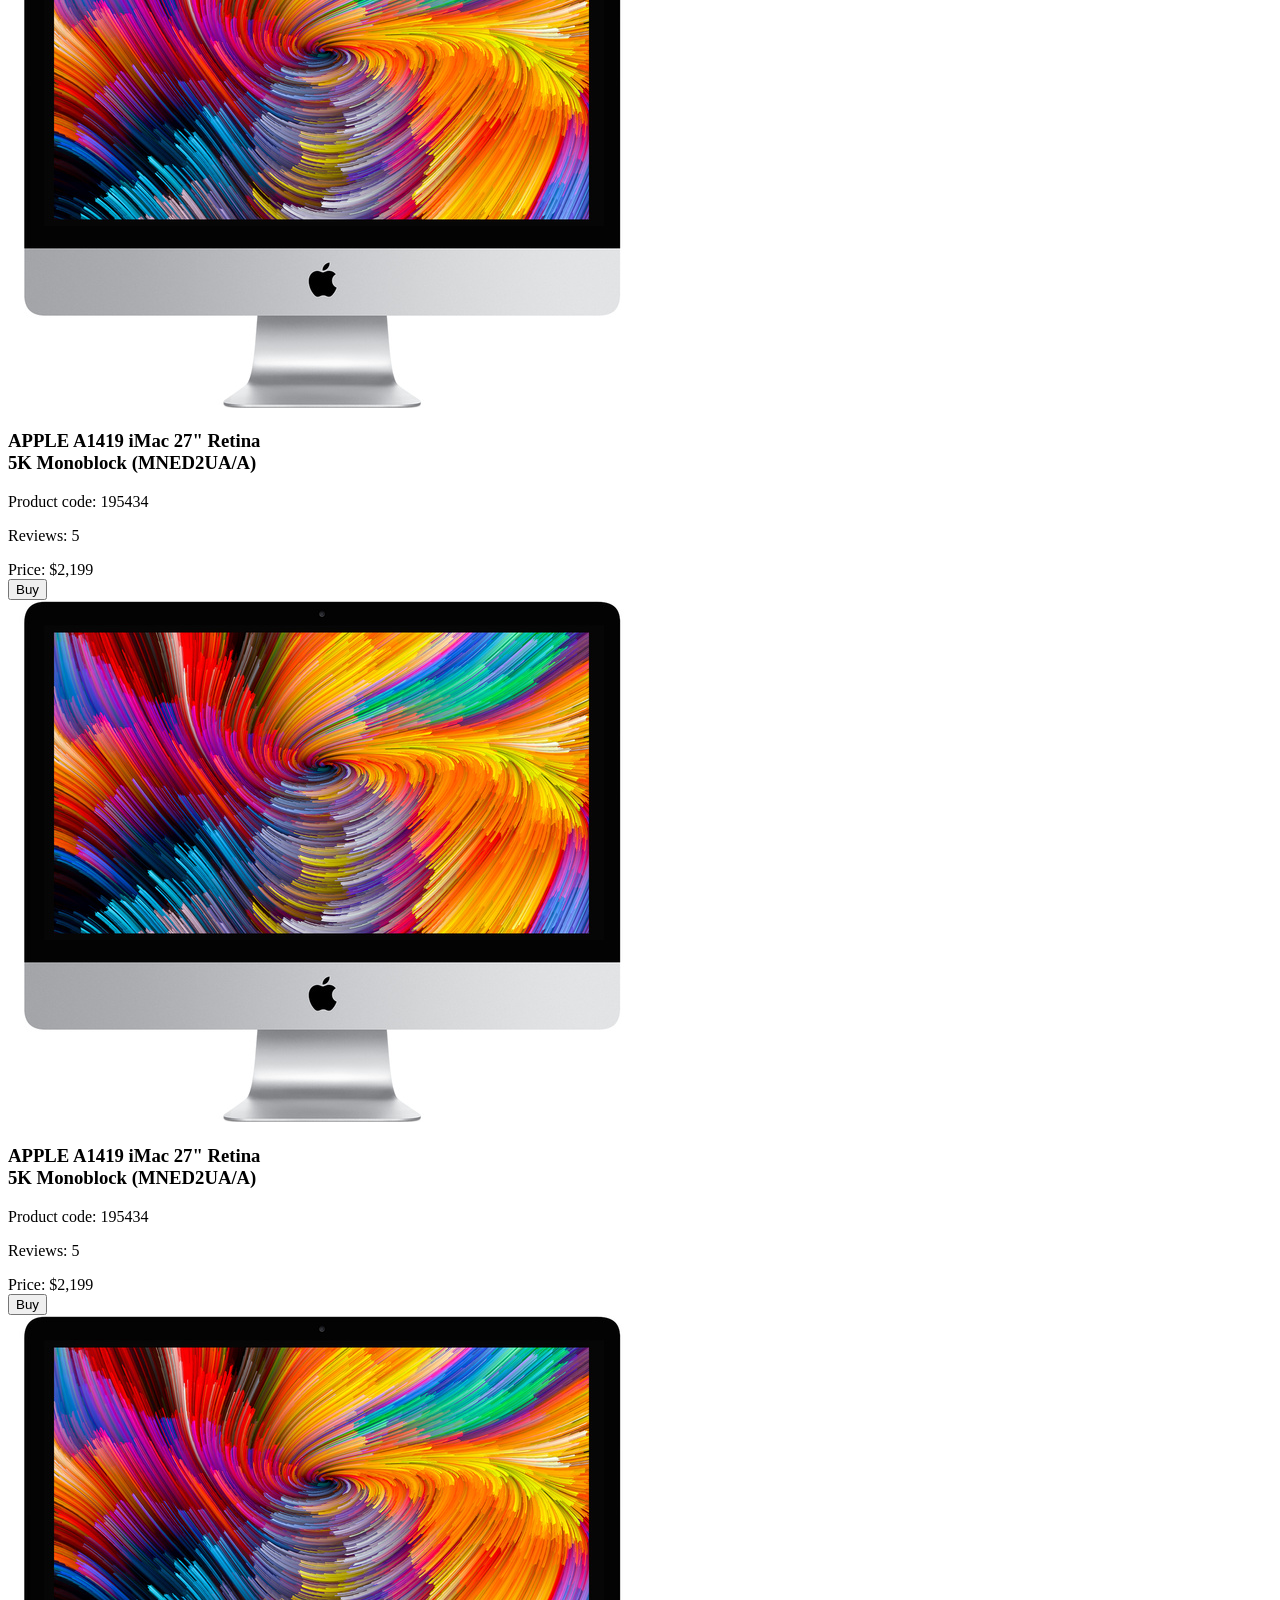
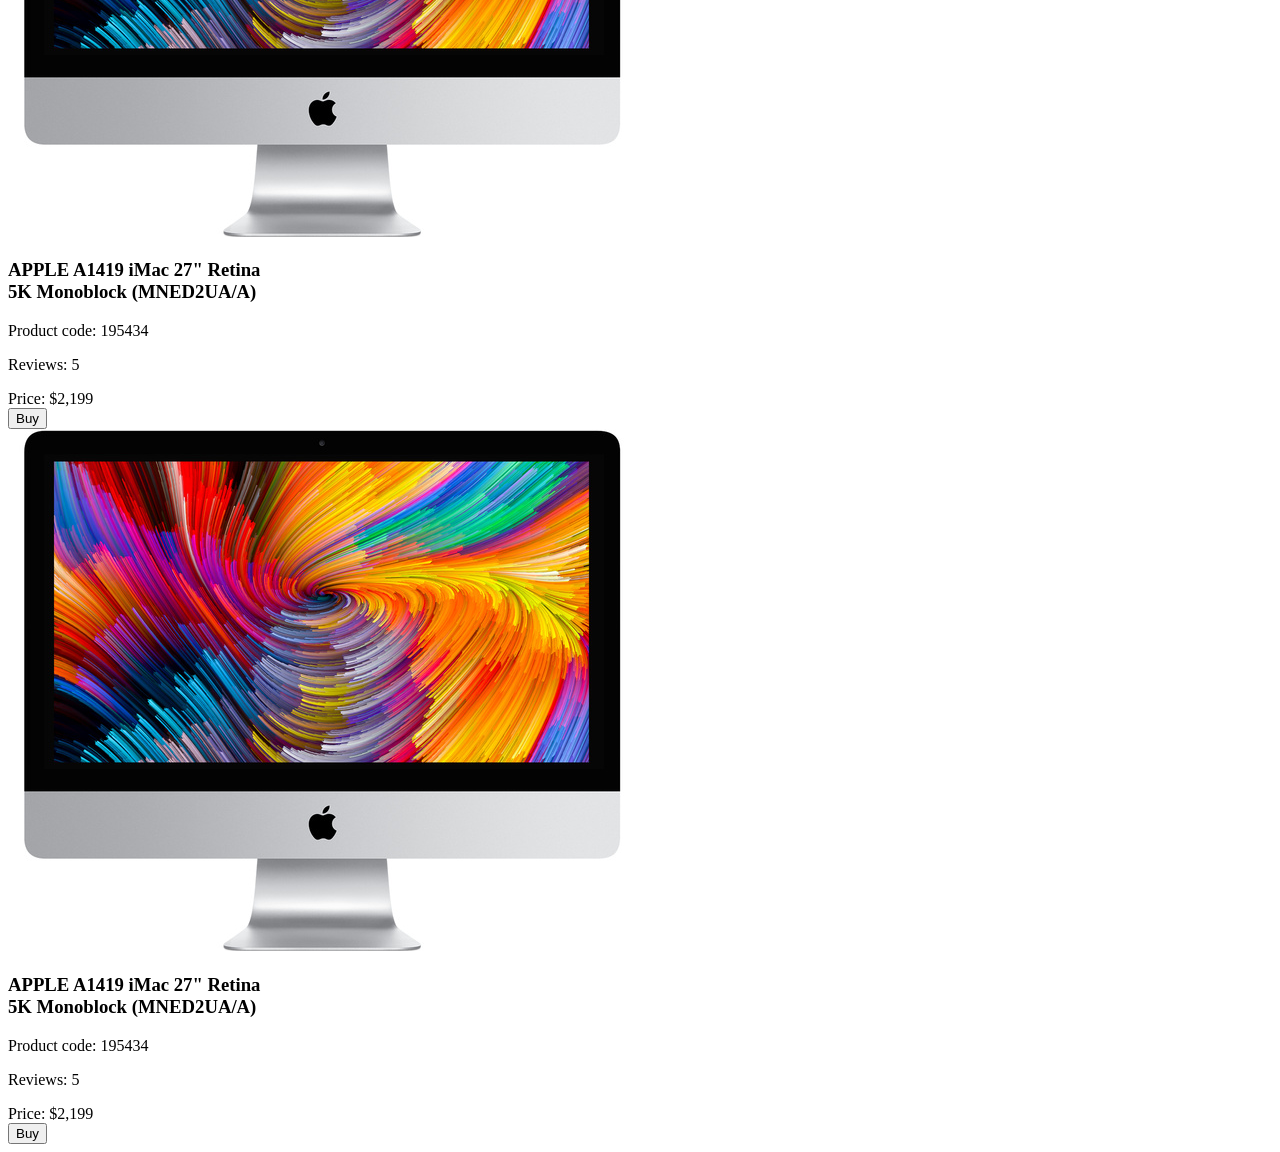
==== commit 80e92e63: "add task solution" ====
--- a/src/index.html
+++ b/src/index.html
@@ -19,6 +19,10 @@
       href="https://fonts.googleapis.com/css2?family=Roboto:ital,wght@0,100..900;1,100..900&display=swap"
       rel="stylesheet"
     />
+    <link
+      rel="stylesheet"
+      href="styles/index.scss"
+    />
   </head>
   <body>
     <header class="header">
@@ -37,7 +41,7 @@
           <li class="nav__item">
             <a
               href="#"
-              class="is-active nav__link--is-active"
+              class="is-active nav__link"
             >
               APPLE
             </a>
@@ -121,254 +125,254 @@
             class="card__image"
           />
           <h3 class="card__title">
-            "APPLE A1419 iMac 27" Petina"
-            <br />
-            "5K Monoblock (MNED2UA/A)"
-          </h3>
-          <p class="card__code">Product code: 195434</p>
-        </div>
-        <div class="card__rating">
-          <div class="stars stars--4">
-            <div class="stars__star"></div>
-            <div class="stars__star"></div>
-            <div class="stars__star"></div>
-            <div class="stars__star"></div>
-            <div class="stars__star"></div>
-          </div>
-          <p class="card__reviews">Reviews: 5</p>
-        </div>
-        <div class="card__price">
-          <span class="card__price-label">Price:</span>
-          <span class="card__price-value">$2,199</span>
-        </div>
-        <button
-          class="card__button"
-          data-qa="card-hover"
-        >
-          Buy
-        </button>
-      </article>
-      <article class="card catalog__card">
-        <div class="card__header">
-          <img
-            src="images/imac.jpeg"
-            alt="APPLE A1419 iMac 27 Retina 5K image"
-            class="card__image"
-          />
-          <h3 class="card__title">
-            "APPLE A1419 iMac 27" Retina "
-            <br />
-            "5K Monoblock (MNED2UA/A)"
-          </h3>
-          <p class="card__code">Product code: 195434</p>
-        </div>
-        <div class="card__rating">
-          <div class="stars stars--4">
-            <div class="stars__star"></div>
-            <div class="stars__star"></div>
-            <div class="stars__star"></div>
-            <div class="stars__star"></div>
-            <div class="stars__star"></div>
-          </div>
-          <p class="card__reviews">Reviews: 5</p>
-        </div>
-        <div class="card__price">
-          <span class="card__price-label">Price:</span>
-          <span class="card__price-value">$2,199</span>
-        </div>
-        <button
-          class="card__button"
-          data-qa="card-hover"
-        >
-          Buy
-        </button>
-      </article>
-      <article class="card catalog__card">
-        <div class="card__header">
-          <img
-            src="images/imac.jpeg"
-            alt="APPLE A1419 iMac 27 Retina 5K image"
-            class="card__image"
-          />
-          <h3 class="card__title">
-            "APPLE A1419 iMac 27" Retina "
-            <br />
-            "5K Monoblock (MNED2UA/A)"
-          </h3>
-          <p class="card__code">Product code: 195434</p>
-        </div>
-        <div class="card__rating">
-          <div class="stars stars--4">
-            <div class="stars__star"></div>
-            <div class="stars__star"></div>
-            <div class="stars__star"></div>
-            <div class="stars__star"></div>
-            <div class="stars__star"></div>
-          </div>
-          <p class="card__reviews">Reviews: 5</p>
-        </div>
-        <div class="card__price">
-          <span class="card__price-label">Price:</span>
-          <span class="card__price-value">$2,199</span>
-        </div>
-        <button
-          class="card__button"
-          data-qa="card-hover"
-        >
-          Buy
-        </button>
-      </article>
-      <article class="card catalog__card">
-        <div class="card__header">
-          <img
-            src="images/imac.jpeg"
-            alt="APPLE A1419 iMac 27 Retina 5K image"
-            class="card__image"
-          />
-          <h3 class="card__title">
-            "APPLE A1419 iMac 27" Retina "
-            <br />
-            "5K Monoblock (MNED2UA/A)"
-          </h3>
-          <p class="card__code">Product code: 195434</p>
-        </div>
-        <div class="card__rating">
-          <div class="stars stars--4">
-            <div class="stars__star"></div>
-            <div class="stars__star"></div>
-            <div class="stars__star"></div>
-            <div class="stars__star"></div>
-            <div class="stars__star"></div>
-          </div>
-          <p class="card__reviews">Reviews: 5</p>
-        </div>
-        <div class="card__price">
-          <span class="card__price-label">Price:</span>
-          <span class="card__price-value">$2,199</span>
-        </div>
-        <button
-          class="card__button"
-          data-qa="card-hover"
-        >
-          Buy
-        </button>
-      </article>
-      <article class="card catalog__card">
-        <div class="card__header">
-          <img
-            src="images/imac.jpeg"
-            alt="APPLE A1419 iMac 27 Retina 5K image"
-            class="card__image"
-          />
-          <h3 class="card__title">
-            "APPLE A1419 iMac 27" Retina "
-            <br />
-            "5K Monoblock (MNED2UA/A)"
-          </h3>
-          <p class="card__code">Product code: 195434</p>
-        </div>
-        <div class="card__rating">
-          <div class="stars stars--4">
-            <div class="stars__star"></div>
-            <div class="stars__star"></div>
-            <div class="stars__star"></div>
-            <div class="stars__star"></div>
-            <div class="stars__star"></div>
-          </div>
-          <p class="card__reviews">Reviews: 5</p>
-        </div>
-        <div class="card__price">
-          <span class="card__price-label">Price:</span>
-          <span class="card__price-value">$2,199</span>
-        </div>
-        <button
-          class="card__button"
-          data-qa="card-hover"
-        >
-          Buy
-        </button>
-      </article>
-      <article class="card catalog__card">
-        <div class="card__header">
-          <img
-            src="images/imac.jpeg"
-            alt="APPLE A1419 iMac 27 Retina 5K image"
-            class="card__image"
-          />
-          <h3 class="card__title">
-            "APPLE A1419 iMac 27" Retina "
-            <br />
-            "5K Monoblock (MNED2UA/A)"
-          </h3>
-          <p class="card__code">Product code: 195434</p>
-        </div>
-        <div class="card__rating">
-          <div class="stars stars--4">
-            <div class="stars__star"></div>
-            <div class="stars__star"></div>
-            <div class="stars__star"></div>
-            <div class="stars__star"></div>
-            <div class="stars__star"></div>
-          </div>
-          <p class="card__reviews">Reviews: 5</p>
-        </div>
-        <div class="card__price">
-          <span class="card__price-label">Price:</span>
-          <span class="card__price-value">$2,199</span>
-        </div>
-        <button
-          class="card__button"
-          data-qa="card-hover"
-        >
-          Buy
-        </button>
-      </article>
-      <article class="card catalog__card">
-        <div class="card__header">
-          <img
-            src="images/imac.jpeg"
-            alt="APPLE A1419 iMac 27 Retina 5K image"
-            class="card__image"
-          />
-          <h3 class="card__title">
-            "APPLE A1419 iMac 27" Retina "
-            <br />
-            "5K Monoblock (MNED2UA/A)"
-          </h3>
-          <p class="card__code">Product code: 195434</p>
-        </div>
-        <div class="card__rating">
-          <div class="stars stars--4">
-            <div class="stars__star"></div>
-            <div class="stars__star"></div>
-            <div class="stars__star"></div>
-            <div class="stars__star"></div>
-            <div class="stars__star"></div>
-          </div>
-          <p class="card__reviews">Reviews: 5</p>
-        </div>
-        <div class="card__price">
-          <span class="card__price-label">Price:</span>
-          <span class="card__price-value">$2,199</span>
-        </div>
-        <button
-          class="card__button"
-          data-qa="card-hover"
-        >
-          Buy
-        </button>
-      </article>
-      <article class="card catalog__card">
-        <div class="card__header">
-          <img
-            src="images/imac.jpeg"
-            alt="APPLE A1419 iMac 27 Retina 5K image"
-            class="card__image"
-          />
-          <h3 class="card__title">
-            "APPLE A1419 iMac 27" Retina "
-            <br />
-            "5K Monoblock (MNED2UA/A)"
+            APPLE A1419 iMac 27" Retina
+            <br />
+            5K Monoblock (MNED2UA/A)
+          </h3>
+          <p class="card__code">Product code: 195434</p>
+        </div>
+        <div class="card__rating">
+          <div class="stars stars--4">
+            <div class="stars__star"></div>
+            <div class="stars__star"></div>
+            <div class="stars__star"></div>
+            <div class="stars__star"></div>
+            <div class="stars__star"></div>
+          </div>
+          <p class="card__reviews">Reviews: 5</p>
+        </div>
+        <div class="card__price">
+          <span class="card__price-label">Price:</span>
+          <span class="card__price-value">$2,199</span>
+        </div>
+        <button
+          class="card__button"
+          data-qa="card-hover"
+        >
+          Buy
+        </button>
+      </article>
+      <article class="card catalog__card">
+        <div class="card__header">
+          <img
+            src="images/imac.jpeg"
+            alt="APPLE A1419 iMac 27 Retina 5K image"
+            class="card__image"
+          />
+          <h3 class="card__title">
+            APPLE A1419 iMac 27" Retina
+            <br />
+            5K Monoblock (MNED2UA/A)
+          </h3>
+          <p class="card__code">Product code: 195434</p>
+        </div>
+        <div class="card__rating">
+          <div class="stars stars--4">
+            <div class="stars__star"></div>
+            <div class="stars__star"></div>
+            <div class="stars__star"></div>
+            <div class="stars__star"></div>
+            <div class="stars__star"></div>
+          </div>
+          <p class="card__reviews">Reviews: 5</p>
+        </div>
+        <div class="card__price">
+          <span class="card__price-label">Price:</span>
+          <span class="card__price-value">$2,199</span>
+        </div>
+        <button
+          class="card__button"
+          data-qa="card-hover"
+        >
+          Buy
+        </button>
+      </article>
+      <article class="card catalog__card">
+        <div class="card__header">
+          <img
+            src="images/imac.jpeg"
+            alt="APPLE A1419 iMac 27 Retina 5K image"
+            class="card__image"
+          />
+          <h3 class="card__title">
+            APPLE A1419 iMac 27" Retina
+            <br />
+            5K Monoblock (MNED2UA/A)
+          </h3>
+          <p class="card__code">Product code: 195434</p>
+        </div>
+        <div class="card__rating">
+          <div class="stars stars--4">
+            <div class="stars__star"></div>
+            <div class="stars__star"></div>
+            <div class="stars__star"></div>
+            <div class="stars__star"></div>
+            <div class="stars__star"></div>
+          </div>
+          <p class="card__reviews">Reviews: 5</p>
+        </div>
+        <div class="card__price">
+          <span class="card__price-label">Price:</span>
+          <span class="card__price-value">$2,199</span>
+        </div>
+        <button
+          class="card__button"
+          data-qa="card-hover"
+        >
+          Buy
+        </button>
+      </article>
+      <article class="card catalog__card">
+        <div class="card__header">
+          <img
+            src="images/imac.jpeg"
+            alt="APPLE A1419 iMac 27 Retina 5K image"
+            class="card__image"
+          />
+          <h3 class="card__title">
+            APPLE A1419 iMac 27" Retina
+            <br />
+            5K Monoblock (MNED2UA/A)
+          </h3>
+          <p class="card__code">Product code: 195434</p>
+        </div>
+        <div class="card__rating">
+          <div class="stars stars--4">
+            <div class="stars__star"></div>
+            <div class="stars__star"></div>
+            <div class="stars__star"></div>
+            <div class="stars__star"></div>
+            <div class="stars__star"></div>
+          </div>
+          <p class="card__reviews">Reviews: 5</p>
+        </div>
+        <div class="card__price">
+          <span class="card__price-label">Price:</span>
+          <span class="card__price-value">$2,199</span>
+        </div>
+        <button
+          class="card__button"
+          data-qa="card-hover"
+        >
+          Buy
+        </button>
+      </article>
+      <article class="card catalog__card">
+        <div class="card__header">
+          <img
+            src="images/imac.jpeg"
+            alt="APPLE A1419 iMac 27 Retina 5K image"
+            class="card__image"
+          />
+          <h3 class="card__title">
+            APPLE A1419 iMac 27" Retina
+            <br />
+            5K Monoblock (MNED2UA/A)
+          </h3>
+          <p class="card__code">Product code: 195434</p>
+        </div>
+        <div class="card__rating">
+          <div class="stars stars--4">
+            <div class="stars__star"></div>
+            <div class="stars__star"></div>
+            <div class="stars__star"></div>
+            <div class="stars__star"></div>
+            <div class="stars__star"></div>
+          </div>
+          <p class="card__reviews">Reviews: 5</p>
+        </div>
+        <div class="card__price">
+          <span class="card__price-label">Price:</span>
+          <span class="card__price-value">$2,199</span>
+        </div>
+        <button
+          class="card__button"
+          data-qa="card-hover"
+        >
+          Buy
+        </button>
+      </article>
+      <article class="card catalog__card">
+        <div class="card__header">
+          <img
+            src="images/imac.jpeg"
+            alt="APPLE A1419 iMac 27 Retina 5K image"
+            class="card__image"
+          />
+          <h3 class="card__title">
+            APPLE A1419 iMac 27" Retina
+            <br />
+            5K Monoblock (MNED2UA/A)
+          </h3>
+          <p class="card__code">Product code: 195434</p>
+        </div>
+        <div class="card__rating">
+          <div class="stars stars--4">
+            <div class="stars__star"></div>
+            <div class="stars__star"></div>
+            <div class="stars__star"></div>
+            <div class="stars__star"></div>
+            <div class="stars__star"></div>
+          </div>
+          <p class="card__reviews">Reviews: 5</p>
+        </div>
+        <div class="card__price">
+          <span class="card__price-label">Price:</span>
+          <span class="card__price-value">$2,199</span>
+        </div>
+        <button
+          class="card__button"
+          data-qa="card-hover"
+        >
+          Buy
+        </button>
+      </article>
+      <article class="card catalog__card">
+        <div class="card__header">
+          <img
+            src="images/imac.jpeg"
+            alt="APPLE A1419 iMac 27 Retina 5K image"
+            class="card__image"
+          />
+          <h3 class="card__title">
+            APPLE A1419 iMac 27" Retina
+            <br />
+            5K Monoblock (MNED2UA/A)
+          </h3>
+          <p class="card__code">Product code: 195434</p>
+        </div>
+        <div class="card__rating">
+          <div class="stars stars--4">
+            <div class="stars__star"></div>
+            <div class="stars__star"></div>
+            <div class="stars__star"></div>
+            <div class="stars__star"></div>
+            <div class="stars__star"></div>
+          </div>
+          <p class="card__reviews">Reviews: 5</p>
+        </div>
+        <div class="card__price">
+          <span class="card__price-label">Price:</span>
+          <span class="card__price-value">$2,199</span>
+        </div>
+        <button
+          class="card__button"
+          data-qa="card-hover"
+        >
+          Buy
+        </button>
+      </article>
+      <article class="card catalog__card">
+        <div class="card__header">
+          <img
+            src="images/imac.jpeg"
+            alt="APPLE A1419 iMac 27 Retina 5K image"
+            class="card__image"
+          />
+          <h3 class="card__title">
+            APPLE A1419 iMac 27" Retina
+            <br />
+            5K Monoblock (MNED2UA/A)
           </h3>
           <p class="card__code">Product code: 195434</p>
         </div>
